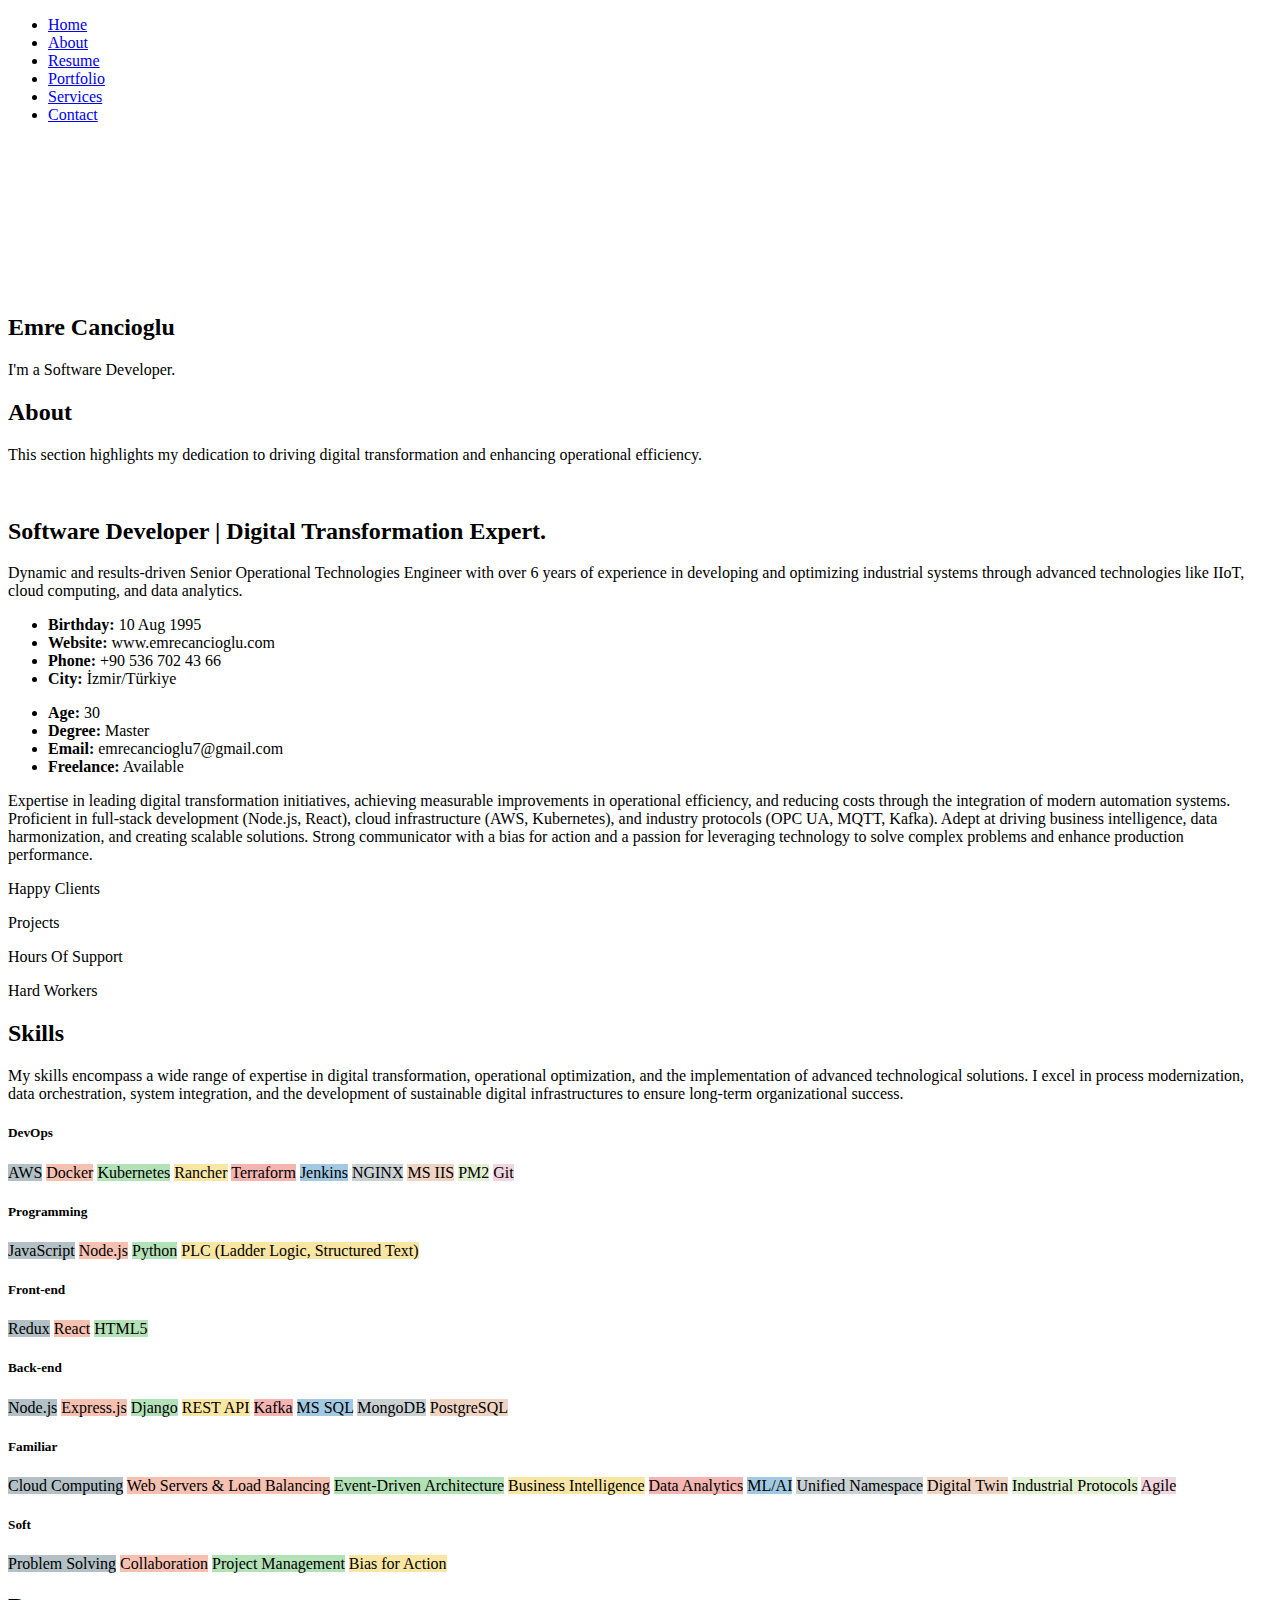
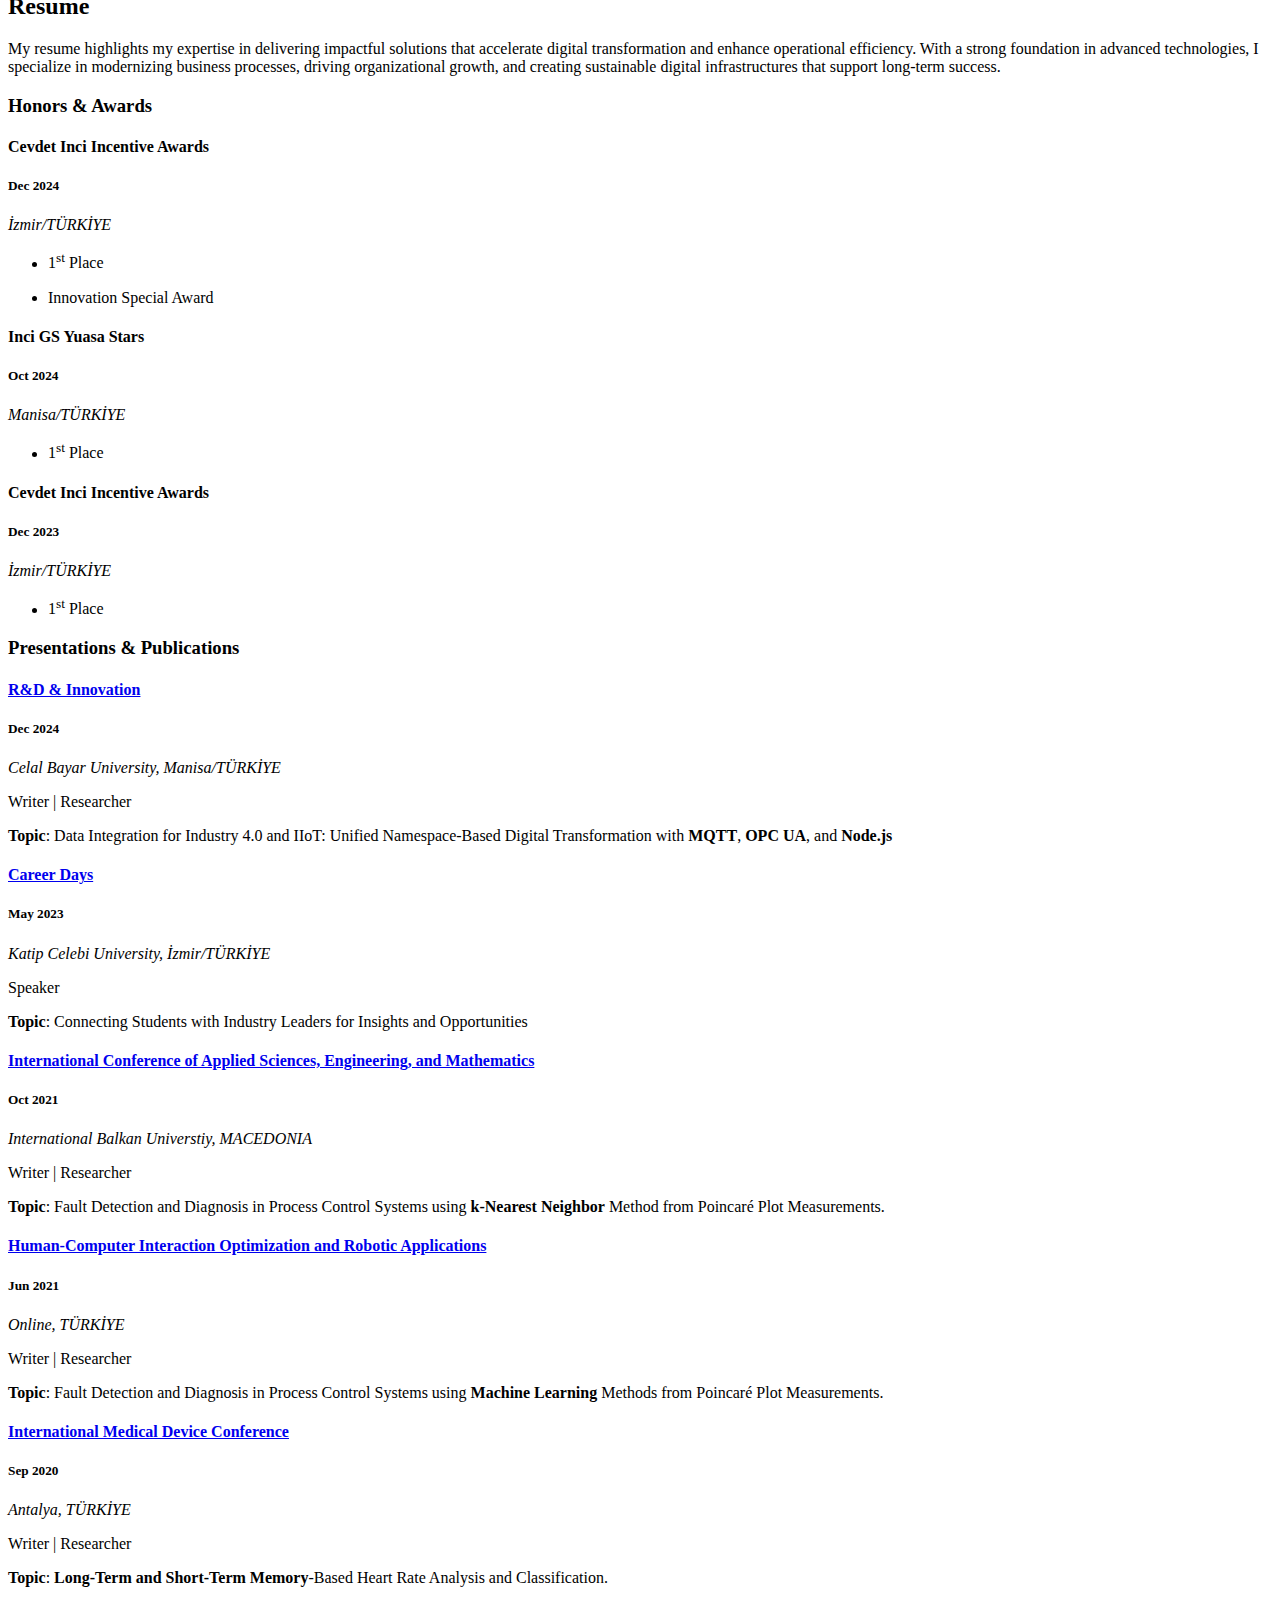
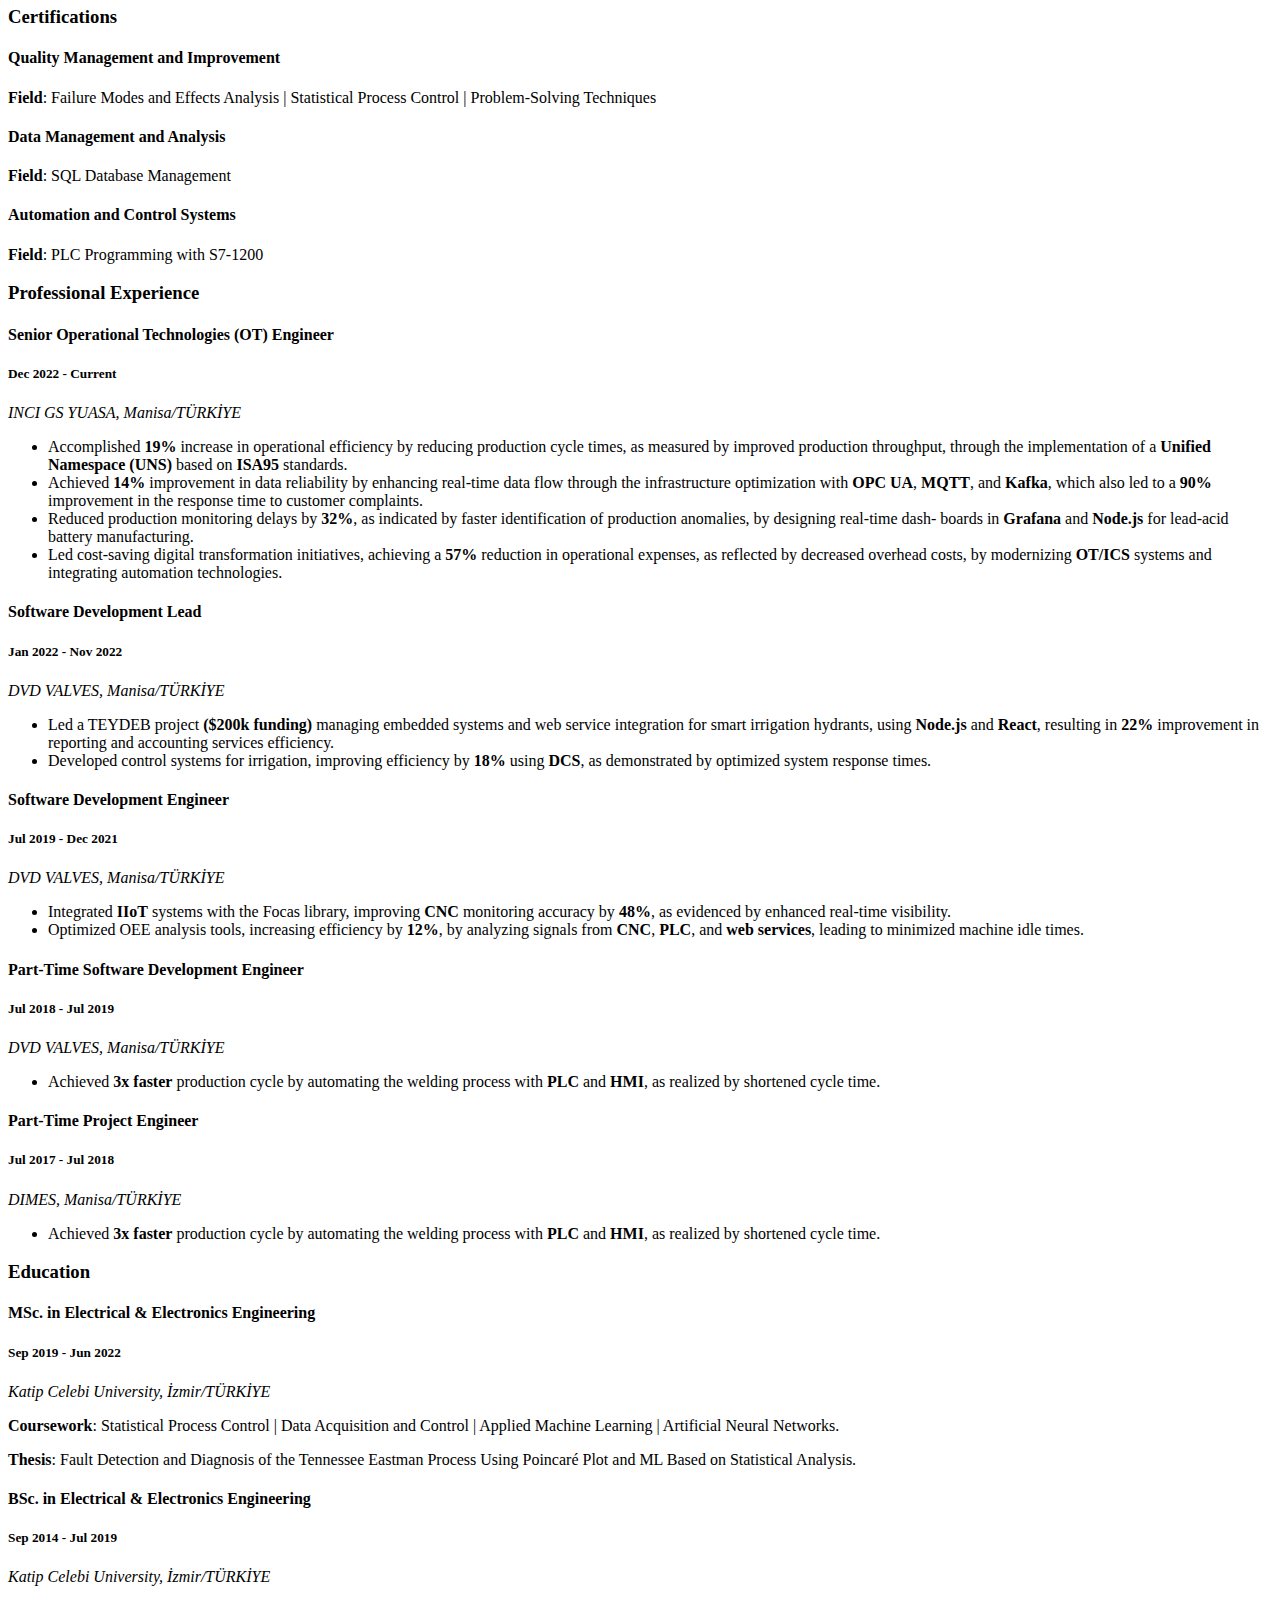
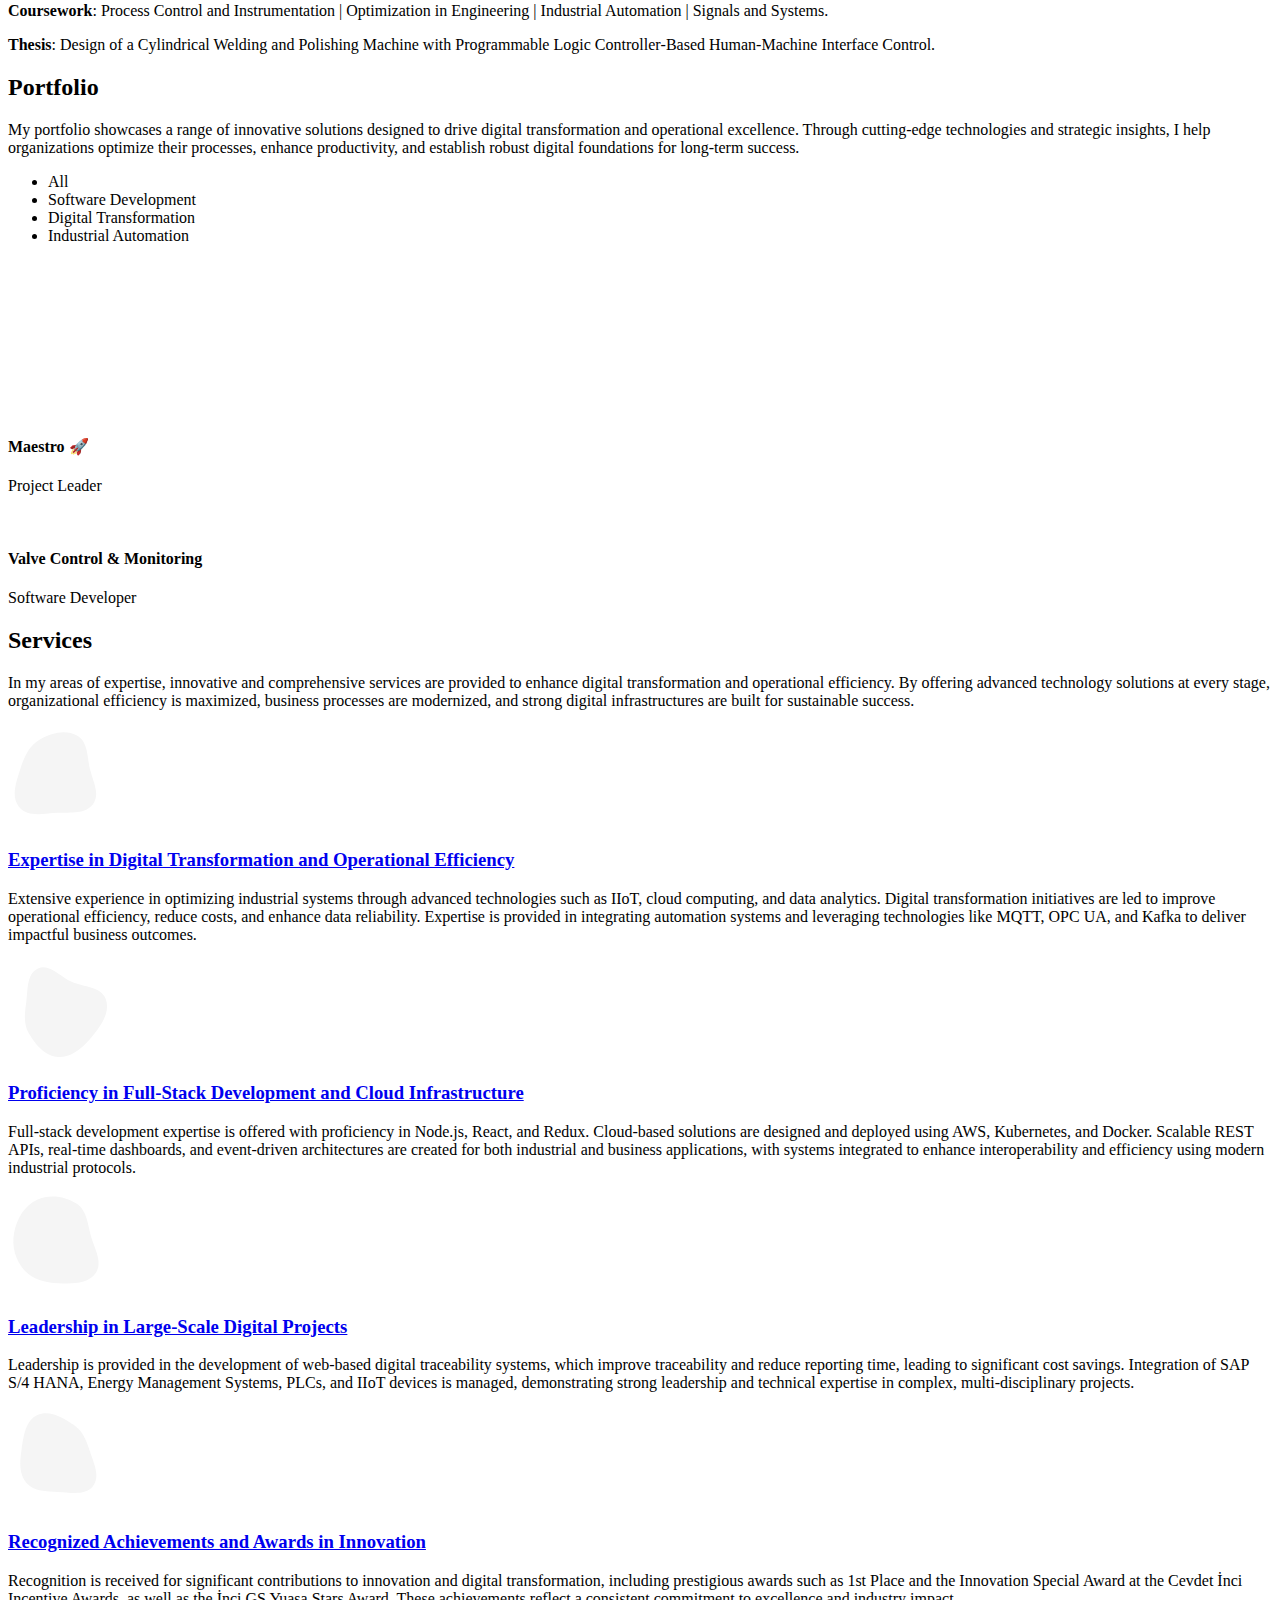
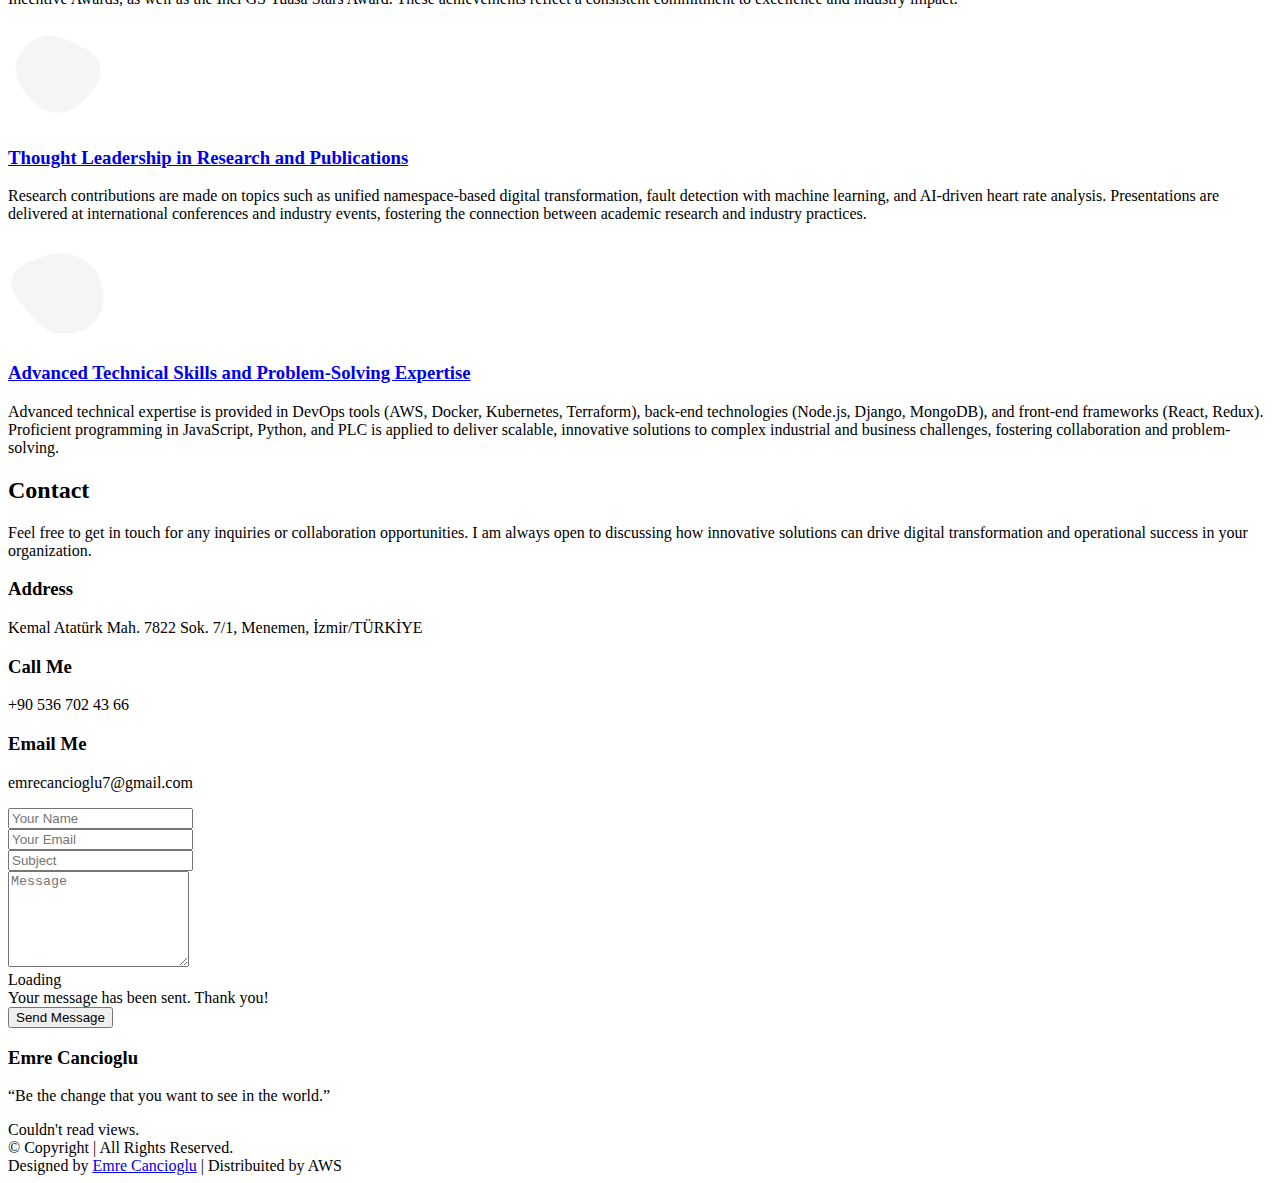
==== index.html @ 8ce2beb2 "Update index.html" ====
<!DOCTYPE html>
<html lang="en">

<head>
  <meta charset="utf-8">
  <meta content="width=device-width, initial-scale=1.0" name="viewport">
  <title>Emre Cancioglu - Personal Website</title>
  <meta content="" name="description">
  <meta content="" name="keywords">

  <!-- Favicons -->
  <link href="assets/img/favicon.ico" rel="icon">
  <link href="assets/img/apple-touch-icon.png" rel="apple-touch-icon">

  <!-- Fonts -->
  <link href="https://fonts.googleapis.com" rel="preconnect">
  <link href="https://fonts.gstatic.com" rel="preconnect" crossorigin>
  <link href="https://fonts.googleapis.com/css2?family=Roboto:ital,wght@0,100;0,300;0,400;0,500;0,700;0,900;1,100;1,300;1,400;1,500;1,700;1,900&family=Poppins:ital,wght@0,100;0,200;0,300;0,400;0,500;0,600;0,700;0,800;0,900;1,100;1,200;1,300;1,400;1,500;1,600;1,700;1,800;1,900&family=Raleway:ital,wght@0,100;0,200;0,300;0,400;0,500;0,600;0,700;0,800;0,900;1,100;1,200;1,300;1,400;1,500;1,600;1,700;1,800;1,900&display=swap" rel="stylesheet">

  <!-- Vendor CSS Files -->
  <link href="assets/vendor/bootstrap/css/bootstrap.min.css" rel="stylesheet">
  <link href="assets/vendor/bootstrap-icons/bootstrap-icons.css" rel="stylesheet">
  <link href="assets/vendor/aos/aos.css" rel="stylesheet">
  <link href="assets/vendor/glightbox/css/glightbox.min.css" rel="stylesheet">
  <link href="assets/vendor/swiper/swiper-bundle.min.css" rel="stylesheet">

  <!-- Main CSS File -->
  <link href="assets/css/main.css" rel="stylesheet">

</head>

<body class="index-page">

  <header id="header" class="header d-flex flex-column justify-content-center">

    <i class="header-toggle d-xl-none bi bi-list"></i>

    <nav id="navmenu" class="navmenu">
      <ul>
        <li><a href="#hero" class="active"><i class="bi bi-house navicon"></i><span>Home</span></a></li>
        <li><a href="#about"><i class="bi bi-person navicon"></i><span>About</span></a></li>
        <li><a href="#resume"><i class="bi bi-file-earmark-text navicon"></i><span>Resume</span></a></li>
        <li><a href="#portfolio"><i class="bi bi-images navicon"></i><span>Portfolio</span></a></li>
        <li><a href="#services"><i class="bi bi-hdd-stack navicon"></i><span>Services</span></a></li>
        <li><a href="#contact"><i class="bi bi-envelope navicon"></i><span>Contact</span></a></li>
      </ul>
    </nav>

  </header>

  <main class="main">

    <!-- Hero Section -->
    <section id="hero" class="hero section light-background">

      <video autoplay loop muted playsinline>
        <source src="assets/vid/video.mp4" type="video/mp4">
        Tarayıcınız video etiketini desteklemiyor.
      </video>

      <div class="container" data-aos="zoom-out">
        <div class="row justify-content-center">
          <div class="col-lg-9">
            <h2>Emre Cancioglu</h2>
            <p>I'm a <span class="typed" data-typed-items="Software Developer., Digital Transformation Expert., Freelancer.">Software Developer.</span><span class="typed-cursor typed-cursor--blink" aria-hidden="true"></span></p>
            <div class="social-links">
              <a href="https://www.linkedin.com/in/emrecancioglu/" target="_blank" rel="noopener noreferrer">
                <i class="bi bi-linkedin"></i>
              </a>
              <a href="https://github.com/emrecancioglu7" target="_blank" rel="noopener noreferrer">
                <i class="bi bi-github"></i>
              </a>              
            </div>
          </div>
        </div>
      </div>

    </section><!-- /Hero Section -->

    <!-- About Section -->
    <section id="about" class="about section">

      <!-- Section Title -->
      <div class="container section-title" data-aos="fade-up">
        <h2>About</h2>
        <p>This section highlights my dedication to driving digital transformation and enhancing operational efficiency.</p>
      </div><!-- End Section Title -->

      <div class="container" data-aos="fade-up" data-aos-delay="100">

        <div class="row gy-4 justify-content-center">
          <div class="col-lg-4">
            <img src="assets/img/profile-img.png" class="img-fluid rounded-circle" alt="">
          </div>
          <div class="col-lg-8 content">
            <h2>Software Developer | Digital Transformation Expert.</h2>
            <p class="fst-italic py-3">
              Dynamic and results‑driven Senior Operational Technologies Engineer with over 6 years of experience in developing and optimizing industrial systems through advanced technologies like IIoT, cloud computing, and data analytics.
            </p>
            <div class="row">
              <div class="col-lg-6">
                <ul>
                  <li><i class="bi bi-chevron-right"></i> <strong>Birthday:</strong> <span>10 Aug 1995</span></li>
                  <li><i class="bi bi-chevron-right"></i> <strong>Website:</strong> <span>www.emrecancioglu.com</span></li>
                  <li><i class="bi bi-chevron-right"></i> <strong>Phone:</strong> <span>+90 536 702 43 66</span></li>
                  <li><i class="bi bi-chevron-right"></i> <strong>City:</strong> <span>İzmir/Türkiye</span></li>
                </ul>
              </div>
              <div class="col-lg-6">
                <ul>
                  <li><i class="bi bi-chevron-right"></i> <strong>Age:</strong> <span id="age"></span></li>
                  <li><i class="bi bi-chevron-right"></i> <strong>Degree:</strong> <span>Master</span></li>
                  <li><i class="bi bi-chevron-right"></i> <strong>Email:</strong> <span>emrecancioglu7@gmail.com</span></li>
                  <li><i class="bi bi-chevron-right"></i> <strong>Freelance:</strong> <span>Available</span></li>
                </ul>
              </div>
            </div>
            <p class="py-3">
              Expertise in leading digital transformation initiatives, achieving measurable improvements in operational efficiency, and reducing costs through the integration of modern automation systems. Proficient in full‑stack development (Node.js, React), cloud infrastructure (AWS, Kubernetes), and industry protocols (OPC UA, MQTT, Kafka). Adept at driving business intelligence, data harmonization, and creating scalable solutions. Strong communicator with a bias for action and a passion for leveraging technology to solve complex problems and enhance production performance.
            </p>
          </div>
        </div>

      </div>

    </section><!-- /About Section -->

    <!-- Stats Section -->
    <section id="stats" class="stats section">

      <div class="container" data-aos="fade-up" data-aos-delay="100">

        <div class="row gy-4">

          <div class="col-lg-3 col-md-6 d-flex flex-column align-items-center">
            <i class="bi bi-emoji-smile"></i>
            <div class="stats-item">
              <span data-purecounter-start="0" data-purecounter-end="28" data-purecounter-duration="3" class="purecounter"></span>
              <p>Happy Clients</p>
            </div>
          </div><!-- End Stats Item -->

          <div class="col-lg-3 col-md-6 d-flex flex-column align-items-center">
            <i class="bi bi-journal-richtext"></i>
            <div class="stats-item">
              <span data-purecounter-start="0" data-purecounter-end="102" data-purecounter-duration="3" class="purecounter"></span>
              <p>Projects</p>
            </div>
          </div><!-- End Stats Item -->

          <div class="col-lg-3 col-md-6 d-flex flex-column align-items-center">
            <i class="bi bi-headset"></i>
            <div class="stats-item">
              <span data-purecounter-start="0" data-purecounter-end="240" data-purecounter-duration="3" class="purecounter"></span>
              <p>Hours Of Support</p>
            </div>
          </div><!-- End Stats Item -->

          <div class="col-lg-3 col-md-6 d-flex flex-column align-items-center">
            <i class="bi bi-people"></i>
            <div class="stats-item">
              <span data-purecounter-start="0" data-purecounter-end="15" data-purecounter-duration="3" class="purecounter"></span>
              <p>Hard Workers</p>
            </div>
          </div><!-- End Stats Item -->

        </div>

      </div>

    </section><!-- /Stats Section -->

    <!-- Skills Section -->
    <section id="skills" class="skills section">

      <!-- Section Title -->
      <div class="container section-title" data-aos="fade-up">
        <h2>Skills</h2>
        <p>My skills encompass a wide range of expertise in digital transformation, operational optimization, and the implementation of advanced technological solutions. I excel in process modernization, data orchestration, system integration, and the development of sustainable digital infrastructures to ensure long-term organizational success.</p>
      </div><!-- End Section Title -->

      <div class="container" data-aos="fade-up" data-aos-delay="100">
        <div class="row skills-content skills-animation">
          <div class="col-lg-6">
            <h5><strong>DevOps</strong></h5>
            <div class="d-flex flex-wrap gap-2">
              <span class="badge" style="background-color: #b3c1c7;">AWS</span>
              <span class="badge" style="background-color: #f7c1b2;">Docker</span>
              <span class="badge" style="background-color: #b4e2b7;">Kubernetes</span>
              <span class="badge" style="background-color: #f9e6a3;">Rancher</span>
              <span class="badge" style="background-color: #f4b5b1;">Terraform</span>
              <span class="badge" style="background-color: #a3c9e2;">Jenkins</span>
              <span class="badge" style="background-color: #c9d1d3;">NGINX</span>
              <span class="badge" style="background-color: #f0d4c3;">MS IIS</span>
              <span class="badge" style="background-color: #e1f1d1;">PM2</span>
              <span class="badge" style="background-color: #f1d6e0;">Git</span>
            </div>
          </div>
      
          <div class="col-lg-6">
            <h5><strong>Programming</strong></h5>
            <div class="d-flex flex-wrap gap-2">
              <span class="badge" style="background-color: #b3c1c7;">JavaScript</span>
              <span class="badge" style="background-color: #f7c1b2;">Node.js</span>
              <span class="badge" style="background-color: #b4e2b7;">Python</span>
              <span class="badge" style="background-color: #f9e6a3;">PLC (Ladder Logic, Structured Text)</span>      
            </div>
          </div>
        </div>
      </div>
      

      <div class="container mt-5" data-aos="fade-up" data-aos-delay="100">
        <div class="row skills-content skills-animation">
          <div class="col-lg-6">
            <h5><strong>Front-end</strong></h5>
              <span class="badge" style="background-color: #b3c1c7;">Redux</span>
              <span class="badge" style="background-color: #f7c1b2;">React</span>
              <span class="badge" style="background-color: #b4e2b7;">HTML5</span>
          </div>

          <div class="col-lg-6">
            <h5><strong>Back-end</strong></h5>
            <span class="badge" style="background-color: #b3c1c7;">Node.js</span>
            <span class="badge" style="background-color: #f7c1b2;">Express.js</span>
            <span class="badge" style="background-color: #b4e2b7;">Django</span>
            <span class="badge" style="background-color: #f9e6a3;">REST API</span>
            <span class="badge" style="background-color: #f4b5b1;">Kafka</span>
            <span class="badge" style="background-color: #a3c9e2;">MS SQL</span>
            <span class="badge" style="background-color: #c9d1d3;">MongoDB</span>
            <span class="badge" style="background-color: #f0d4c3;">PostgreSQL</span>
          </div>
        </div>
      </div>

      <div class="container mt-5" data-aos="fade-up" data-aos-delay="100">
        <div class="row skills-content skills-animation">
          <div class="col-lg-6">
            <h5><strong>Familiar</strong></h5>
            <span class="badge" style="background-color: #b3c1c7;">Cloud Computing</span>
            <span class="badge" style="background-color: #f7c1b2;">Web Servers & Load Balancing</span>
            <span class="badge" style="background-color: #b4e2b7;">Event‑Driven Architecture</span>
            <span class="badge" style="background-color: #f9e6a3;">Business Intelligence</span>
            <span class="badge" style="background-color: #f4b5b1;">Data Analytics</span>
            <span class="badge" style="background-color: #a3c9e2;">ML/AI</span>
            <span class="badge" style="background-color: #c9d1d3;">Unified Namespace</span>
            <span class="badge" style="background-color: #f0d4c3;">Digital Twin</span>
            <span class="badge" style="background-color: #e1f1d1;">Industrial Protocols</span>
            <span class="badge" style="background-color: #f1d6e0;">Agile</span>
          </div>

          <div class="col-lg-6">
            <h5><strong>Soft</strong></h5>
            <span class="badge" style="background-color: #b3c1c7;">Problem Solving</span>
            <span class="badge" style="background-color: #f7c1b2;">Collaboration</span>
            <span class="badge" style="background-color: #b4e2b7;">Project Management</span>
            <span class="badge" style="background-color: #f9e6a3;">Bias for Action</span>
          </div>
        </div>
      </div>
    </section><!-- /Skills Section -->

    <!-- Resume Section -->
    <section id="resume" class="resume section">

      <!-- Section Title -->
      <div class="container section-title" data-aos="fade-up">
        <h2>Resume</h2>
        <p>My resume highlights my expertise in delivering impactful solutions that accelerate digital transformation and enhance operational efficiency. With a strong foundation in advanced technologies, I specialize in modernizing business processes, driving organizational growth, and creating sustainable digital infrastructures that support long-term success.</p>
      </div><!-- End Section Title -->

      <div class="container">

        <div class="row">

          <div class="col-lg-6" data-aos="fade-up" data-aos-delay="100">
            <h3 class="resume-title">Honors & Awards</h3>

            <div class="resume-item pb-0">
              <h4> Cevdet Inci Incentive Awards</h4>
              <h5>Dec 2024</h5>
              <p><em>İzmir/TÜRKİYE</em></p>
              <ul>
                <li><i class="bi bi-award"></i> 1<sup>st</sup> Place</li>
              </ul>
              <ul>
                <li><i class="bi bi-lightbulb"></i> Innovation Special Award</li>
              </ul>
            </div><!-- End Resume Item -->
            
            <div class="resume-item pb-0">
              <h4></i> Inci GS Yuasa Stars</h4>
              <h5>Oct 2024</h5>
              <p><em>Manisa/TÜRKİYE</em></p>
              <ul>
                <li><i class="bi bi-award"></i> 1<sup>st</sup> Place</li>
              </ul>
            </div><!-- End Resume Item -->
            
            <div class="resume-item pb-0">
              <h4></i> Cevdet Inci Incentive Awards</h4>
              <h5>Dec 2023</h5>
              <p><em>İzmir/TÜRKİYE</em></p>
              <ul>
                <li><i class="bi bi-award"></i> 1<sup>st</sup> Place</li>
              </ul>
            </div><!-- End Resume Item -->

            <h3 class="resume-title">Presentations & Publications</h3>
            <div class="resume-item pb-0">
              <h4><a href="https://drive.google.com/file/d/1ivfaVjw6XqgFRJAQo3pBvQmMTUhmbsgr/view?usp=sharing" target="_blank" style="text-decoration: underline; position: relative;">R&D & Innovation</a></h4>
              <h5>Dec 2024</h5>
              <p><em>Celal Bayar University, Manisa/TÜRKİYE</em></p>
              <p>Writer | Researcher</p>
              <p><strong>Topic</strong>: Data Integration for Industry 4.0 and IIoT: Unified Namespace‑Based Digital Transformation with <strong>MQTT</strong>, <strong>OPC UA</strong>, and <strong>Node.js</strong></p>
            </div><!-- Edn Resume Item -->

            <div class="resume-item pb-0">
              <h4><a href="https://drive.google.com/file/d/1ZALfm7lulleyhJFwW07I3UpTTDJ8onWq/view?usp=sharing" target="_blank" style="text-decoration: underline; position: relative;">Career Days</a></h4>
              <h5>May 2023</h5>
              <p><em>Katip Celebi University, İzmir/TÜRKİYE</em></p>
              <p>Speaker</p>
              <p><strong>Topic</strong>: Connecting Students with Industry Leaders for Insights and Opportunities</p>
            </div><!-- Edn Resume Item -->

            <div class="resume-item pb-0">
              <h4><a href="https://drive.google.com/file/d/1ZPOH-EiYq5hWN7-3n2Lljo759LFpQRs1/view?usp=sharing" target="_blank" style="text-decoration: underline; position: relative;">International Conference of Applied Sciences, Engineering, and Mathematics</a></h4>
              <h5>Oct 2021</h5>
              <p><em>International Balkan Universtiy, MACEDONIA</em></p>
              <p>Writer | Researcher</p>
              <p><strong>Topic</strong>: Fault Detection and Diagnosis in Process Control Systems using <strong>k‑Nearest Neighbor</strong> Method from Poincaré Plot Measurements.</p>
            </div><!-- Edn Resume Item -->


            <div class="resume-item pb-0">
              <h4><a href="https://drive.google.com/file/d/1Z7KmRMDIiHNtQE6XNgA1lG3MkYo-7Zpp/view?usp=sharing" target="_blank" style="text-decoration: underline; position: relative;">Human-Computer Interaction Optimization and Robotic Applications</a></h4>
              <h5>Jun 2021</h5>
              <p><em>Online, TÜRKİYE</em></p>
              <p>Writer | Researcher</p>
              <p><strong>Topic</strong>: Fault Detection and Diagnosis in Process Control Systems using <strong>Machine Learning</strong> Methods from Poincaré Plot Measurements.</p>
            </div><!-- Edn Resume Item -->

            <div class="resume-item pb-0">
              <h4><a href="https://drive.google.com/file/d/1ZHOTCGskb33IGZGYQ3Ekqhd1twpte5GM/view?usp=sharing" target="_blank" style="text-decoration: underline; position: relative;">International Medical Device Conference</a></h4>
              <h5>Sep 2020</h5>
              <p><em>Antalya, TÜRKİYE</em></p>
              <p>Writer | Researcher</p>
              <p><strong>Topic</strong>: <strong>Long‑Term and Short‑Term Memory</strong>‑Based Heart Rate Analysis and Classification.</p>
            </div><!-- Edn Resume Item -->

            <h3 class="resume-title">Certifications</h3>
            <div class="resume-item pb-0">
              <h4>Quality Management and Improvement</h4>
              <p><strong>Field</strong>: Failure Modes and Effects Analysis | Statistical Process Control | Problem‑Solving Techniques</p>
            </div><!-- Edn Resume Item -->

            <div class="resume-item pb-0">
              <h4>Data Management and Analysis</h4>
              <p><strong>Field</strong>: SQL Database Management</p>
            </div><!-- Edn Resume Item -->

            <div class="resume-item pb-0">
              <h4>Automation and Control Systems</h4>
              <p><strong>Field</strong>: PLC Programming with S7‑1200</p>
            </div><!-- Edn Resume Item -->
          </div>

          <div class="col-lg-6" data-aos="fade-up" data-aos-delay="200">
            <h3 class="resume-title">Professional Experience</h3>
            <div class="resume-item">
              <h4>Senior Operational Technologies (OT) Engineer</h4>
              <h5>Dec 2022 - Current</h5>
              <p><em>INCI GS YUASA, Manisa/TÜRKİYE </em></p>
              <ul>
                <li>Accomplished <strong>19%</strong> increase in operational efficiency by reducing production cycle times, as measured by improved production throughput,
                  through the implementation of a <strong>Unified Namespace (UNS)</strong> based on <strong>ISA95</strong> standards.</li>
                <li>Achieved <strong>14%</strong> improvement in data reliability by enhancing real‑time data flow through the infrastructure optimization with <strong>OPC UA</strong>, <strong>MQTT</strong>,
                  and <strong>Kafka</strong>, which also led to a <strong>90%</strong> improvement in the response time to customer complaints.</li>
                <li>Reduced production monitoring delays by <strong>32%</strong>, as indicated by faster identification of production anomalies, by designing real‑time dash‑
                  boards in <strong>Grafana</strong> and <strong>Node.js</strong> for lead‑acid battery manufacturing.</li>
                <li>Led cost‑saving digital transformation initiatives, achieving a <strong>57%</strong> reduction in operational expenses, as reflected by decreased overhead costs,
                  by modernizing <strong>OT/ICS</strong> systems and integrating automation technologies.</li>
              </ul>
            </div><!-- Edn Resume Item -->

            <div class="resume-item">
              <h4>Software Development Lead</h4>
              <h5>Jan 2022 - Nov 2022</h5>
              <p><em>DVD VALVES, Manisa/TÜRKİYE</em></p>
              <ul>
                <li>Led a TEYDEB project <strong>($200k funding)</strong> managing embedded systems and web service integration for smart irrigation hydrants, using <strong>Node.js</strong>
                  and <strong>React</strong>, resulting in <strong>22%</strong> improvement in reporting and accounting services efficiency.</li>
                <li>Developed control systems for irrigation, improving efficiency by <strong>18%</strong> using <strong>DCS</strong>, as demonstrated by optimized system response times.</li>
              </ul>
            </div><!-- Edn Resume Item -->

            <div class="resume-item">
              <h4>Software Development Engineer</h4>
              <h5>Jul 2019 - Dec 2021</h5>
              <p><em>DVD VALVES, Manisa/TÜRKİYE</em></p>
              <ul>
                <li>Integrated <strong>IIoT</strong> systems with the Focas library, improving <strong>CNC</strong> monitoring accuracy by <strong>48%</strong>, as evidenced by enhanced real‑time visibility.</li>
                <li>Optimized OEE analysis tools, increasing efficiency by <strong>12%</strong>, by analyzing signals from <strong>CNC</strong>, <strong>PLC</strong>, and <strong>web services</strong>, leading to minimized
                  machine idle times.</li>
              </ul>
            </div><!-- Edn Resume Item -->

            <div class="resume-item">
              <h4>Part-Time Software Development Engineer</h4>
              <h5>Jul 2018 - Jul 2019</h5>
              <p><em>DVD VALVES, Manisa/TÜRKİYE</em></p>
              <ul>
                <li>Achieved <strong>3x faster</strong> production cycle by automating the welding process with <strong>PLC</strong> and <strong>HMI</strong>, as realized by shortened cycle time.</li>
              </ul>
            </div><!-- Edn Resume Item -->

            <div class="resume-item">
              <h4>Part-Time Project Engineer</h4>
              <h5>Jul 2017 - Jul 2018</h5>
              <p><em>DIMES, Manisa/TÜRKİYE</em></p>
              <ul>
                <li>Achieved <strong>3x faster</strong> production cycle by automating the welding process with <strong>PLC</strong> and <strong>HMI</strong>, as realized by shortened cycle time.</li>
              </ul>
            </div><!-- Edn Resume Item -->

            
            <h3 class="resume-title">Education</h3>
            <div class="resume-item">
              <h4>MSc. in Electrical & Electronics Engineering</h4>
              <h5>Sep 2019 - Jun 2022</h5>
              <p><em>Katip Celebi University, İzmir/TÜRKİYE</em></p>
              <p><strong>Coursework</strong>: Statistical Process Control | Data Acquisition and Control | Applied Machine Learning | Artificial Neural Networks.</p>
              <p><strong>Thesis</strong>: Fault Detection and Diagnosis of the Tennessee Eastman Process Using Poincaré Plot and ML Based on Statistical Analysis.</p>
            </div><!-- Edn Resume Item -->

            <div class="resume-item">
              <h4>BSc. in Electrical & Electronics Engineering</h4>
              <h5>Sep 2014 - Jul 2019</h5>
              <p><em>Katip Celebi University, İzmir/TÜRKİYE</em></p>
              <p><strong>Coursework</strong>: Process Control and Instrumentation | Optimization in Engineering | Industrial Automation | Signals and Systems.</p>
              <p><strong>Thesis</strong>: Design of a Cylindrical Welding and Polishing Machine with Programmable Logic Controller‑Based Human‑Machine Interface Control.</p>
            </div><!-- Edn Resume Item -->

          </div>

        </div>

      </div>

    </section><!-- /Resume Section -->

    <!-- Portfolio Section -->
    <section id="portfolio" class="portfolio section">

      <!-- Section Title -->
      <div class="container section-title" data-aos="fade-up">
        <h2>Portfolio</h2>
        <p>My portfolio showcases a range of innovative solutions designed to drive digital transformation and operational excellence. Through cutting-edge technologies and strategic insights, I help organizations optimize their processes, enhance productivity, and establish robust digital foundations for long-term success.</p>
      </div><!-- End Section Title -->

      <div class="container">

        <div class="isotope-layout" data-default-filter="*" data-layout="masonry" data-sort="original-order">

          <ul class="portfolio-filters isotope-filters" data-aos="fade-up" data-aos-delay="100">
            <li data-filter="*" class="filter-active">All</li>
            <li data-filter=".filter-app">Software Development</li>
            <li data-filter=".filter-product">Digital Transformation</li>
            <li data-filter=".filter-branding">Industrial Automation</li>
          </ul><!-- End Portfolio Filters -->

          <div class="row gy-4 isotope-container" data-aos="fade-up" data-aos-delay="200">

            <div class="col-lg-4 col-md-6 portfolio-item isotope-item filter-product">
              <video class="img-fluid" autoplay loop muted>
                <source src="assets/vid/maestro.mp4" type="video/mp4">
                Your browser does not support the video tag.
              </video>              
              <div class="portfolio-info">
                <h4>Maestro 🚀</h4>
                <p>Project Leader</p>
                <a href="assets/vid/maestro.mp4" title="Maestro 🚀" data-gallery="portfolio-gallery-app" class="glightbox preview-link"><i class="bi bi-zoom-in"></i></a>
                <a href="maestro.html" title="More Details" class="details-link"><i class="bi bi-link-45deg"></i></a>
              </div>
            </div><!-- End Portfolio Item -->

            <div class="col-lg-4 col-md-6 portfolio-item isotope-item filter-branding">
              <img src="assets/img/valve.JPG" class="img-fluid" alt="">
              <div class="portfolio-info">
                <h4>Valve Control & Monitoring</h4>
                <p>Software Developer</p>
                <a href="assets/img/valve.JPG" title="Valve Control & Monitoring" data-gallery="portfolio-gallery-product" class="glightbox preview-link"><i class="bi bi-zoom-in"></i></a>
                <a href="valve.html" title="More Details" class="details-link"><i class="bi bi-link-45deg"></i></a>
              </div>
            </div><!-- End Portfolio Item -->

          </div><!-- End Portfolio Container -->

        </div>

      </div>

    </section><!-- /Portfolio Section -->

    <!-- Services Section -->
    <section id="services" class="services section">

      <!-- Section Title -->
      <div class="container section-title" data-aos="fade-up">
        <h2>Services</h2>
        <p>In my areas of expertise, innovative and comprehensive services are provided to enhance digital transformation and operational efficiency. By offering advanced technology solutions at every stage, organizational efficiency is maximized, business processes are modernized, and strong digital infrastructures are built for sustainable success.</p>
      </div><!-- End Section Title -->

      <div class="container">

        <div class="row gy-4">

          <div class="col-lg-4 col-md-6" data-aos="fade-up" data-aos-delay="100">
            <div class="service-item item-cyan position-relative">
              <div class="icon">
                <svg width="100" height="100" viewBox="0 0 600 600" xmlns="http://www.w3.org/2000/svg">
                  <path stroke="none" stroke-width="0" fill="#f5f5f5" d="M300,521.0016835830174C376.1290562159157,517.8887921683347,466.0731472004068,529.7835943286574,510.70327084640275,468.03025145048787C554.3714126377745,407.6079735673963,508.03601936045806,328.9844924480964,491.2728898941984,256.3432110539036C474.5976632858925,184.082847569629,479.9380746630129,96.60480741107993,416.23090153303,58.64404602377083C348.86323505073057,18.502131276798302,261.93793281208167,40.57373210992963,193.5410806939664,78.93577620505333C130.42746243093433,114.334589627462,98.30271207620316,179.96522072025542,76.75703585869454,249.04625023123273C51.97151888228291,328.5150500222984,13.704378332031375,421.85034740162234,66.52175969318436,486.19268352777647C119.04800174914682,550.1803526380478,217.28368757567262,524.383925680826,300,521.0016835830174"></path>
                </svg>
                <i class="bi bi-cloud-check"></i>
              </div>
              <a href="#" class="stretched-link">
                <h3>Expertise in Digital Transformation and Operational Efficiency</h3>
              </a>
              <p>Extensive experience in optimizing industrial systems through advanced technologies such as IIoT, cloud computing, and data analytics. Digital transformation initiatives are led to improve operational efficiency, reduce costs, and enhance data reliability. Expertise is provided in integrating automation systems and leveraging technologies like MQTT, OPC UA, and Kafka to deliver impactful business outcomes.</p>
            </div>
          </div><!-- End Service Item -->

          <div class="col-lg-4 col-md-6" data-aos="fade-up" data-aos-delay="200">
            <div class="service-item item-orange position-relative">
              <div class="icon">
                <svg width="100" height="100" viewBox="0 0 600 600" xmlns="http://www.w3.org/2000/svg">
                  <path stroke="none" stroke-width="0" fill="#f5f5f5" d="M300,582.0697525312426C382.5290701553225,586.8405444964366,449.9789794690241,525.3245884688669,502.5850820975895,461.55621195738473C556.606425686781,396.0723002908107,615.8543463187945,314.28637112970534,586.6730223649479,234.56875336149918C558.9533121215079,158.8439757836574,454.9685369536778,164.00468322053177,381.49747125262974,130.76875717737553C312.15926192815925,99.40240125094834,248.97055460311594,18.661163978235184,179.8680185752513,50.54337015887873C110.5421016452524,82.52863877960104,119.82277516462835,180.83849132639028,109.12597500060166,256.43424936330496C100.08760227029461,320.3096726198365,92.17705696193138,384.0621239912766,124.79988738764834,439.7174275375508C164.83382741302287,508.01625554203684,220.96474134820875,577.5009287672846,300,582.0697525312426"></path>
                </svg>
                <i class="bi bi-code-slash"></i>
              </div>
              <a href="#" class="stretched-link">
                <h3>Proficiency in Full-Stack Development and Cloud Infrastructure</h3>
              </a>
              <p>Full-stack development expertise is offered with proficiency in Node.js, React, and Redux. Cloud-based solutions are designed and deployed using AWS, Kubernetes, and Docker. Scalable REST APIs, real-time dashboards, and event-driven architectures are created for both industrial and business applications, with systems integrated to enhance interoperability and efficiency using modern industrial protocols.</p>
            </div>
          </div><!-- End Service Item -->

          <div class="col-lg-4 col-md-6" data-aos="fade-up" data-aos-delay="300">
            <div class="service-item item-teal position-relative">
              <div class="icon">
                <svg width="100" height="100" viewBox="0 0 600 600" xmlns="http://www.w3.org/2000/svg">
                  <path stroke="none" stroke-width="0" fill="#f5f5f5" d="M300,541.5067337569781C382.14930387511276,545.0595476570109,479.8736841581634,548.3450877840088,526.4010558755058,480.5488172755941C571.5218469581645,414.80211281144784,517.5187510058486,332.0715597781072,496.52539010469104,255.14436215662573C477.37192572678356,184.95920475031193,473.57363656557914,105.61284051026155,413.0603344069578,65.22779650032875C343.27470386102294,18.654635553484475,251.2091493199835,5.337323636656869,175.0934190732945,40.62881213300186C97.87086631185822,76.43348514350839,51.98124368387456,156.15599469081315,36.44837278890362,239.84606092416172C21.716077023791087,319.22268207091537,43.775223500013084,401.1760424656574,96.891909868211,461.97329694683043C147.22146801428983,519.5804099606455,223.5754009179313,538.201503339737,300,541.5067337569781"></path>
                </svg>
                <i class="bi bi-cpu"></i>
              </div>
              <a href="#" class="stretched-link">
                <h3>Leadership in Large-Scale Digital Projects</h3>
              </a>
              <p>Leadership is provided in the development of web-based digital traceability systems, which improve traceability and reduce reporting time, leading to significant cost savings. Integration of SAP S/4 HANA, Energy Management Systems, PLCs, and IIoT devices is managed, demonstrating strong leadership and technical expertise in complex, multi-disciplinary projects.</p>
            </div>
          </div><!-- End Service Item -->

          <div class="col-lg-4 col-md-6" data-aos="fade-up" data-aos-delay="400">
            <div class="service-item item-red position-relative">
              <div class="icon">
                <svg width="100" height="100" viewBox="0 0 600 600" xmlns="http://www.w3.org/2000/svg">
                  <path stroke="none" stroke-width="0" fill="#f5f5f5" d="M300,503.46388370962813C374.79870501325706,506.71871716319447,464.8034551963731,527.1746412648533,510.4981551193396,467.86667711651364C555.9287308511215,408.9015244558933,512.6030010748507,327.5744911775523,490.211057578863,256.5855673507754C471.097692560561,195.9906835881958,447.69079081568157,138.11976852964426,395.19560036434837,102.3242989838813C329.3053358748298,57.3949838291264,248.02791733380457,8.279543830951368,175.87071277845988,42.242879143198664C103.41431057327972,76.34704239035025,93.79494320519305,170.9812938413882,81.28167332365135,250.07896920659033C70.17666984294237,320.27484674793965,64.84698225790005,396.69656628748305,111.28512138212992,450.4950937839243C156.20124167950087,502.5303643271138,231.32542653798444,500.4755392045468,300,503.46388370962813"></path>
                </svg>
                <i class="bi bi-award"></i>
              </div>
              <a href="#" class="stretched-link">
                <h3>Recognized Achievements and Awards in Innovation</h3>
              </a>
              <p>Recognition is received for significant contributions to innovation and digital transformation, including prestigious awards such as 1st Place and the Innovation Special Award at the Cevdet İnci Incentive Awards, as well as the İnci GS Yuasa Stars Award. These achievements reflect a consistent commitment to excellence and industry impact.</p>
              <a href="#" class="stretched-link"></a>
            </div>
          </div><!-- End Service Item -->

          <div class="col-lg-4 col-md-6" data-aos="fade-up" data-aos-delay="500">
            <div class="service-item item-indigo position-relative">
              <div class="icon">
                <svg width="100" height="100" viewBox="0 0 600 600" xmlns="http://www.w3.org/2000/svg">
                  <path stroke="none" stroke-width="0" fill="#f5f5f5" d="M300,532.3542879108572C369.38199826031484,532.3153073249985,429.10787420159085,491.63046689027357,474.5244479745417,439.17860296908856C522.8885846962883,383.3225815378663,569.1668002868075,314.3205725914397,550.7432151929288,242.7694973846089C532.6665558377875,172.5657663291529,456.2379748765914,142.6223662098291,390.3689995646985,112.34683881706744C326.66090330228417,83.06452184765237,258.84405631176094,53.51806209861945,193.32584062364296,78.48882559362697C121.61183558270385,105.82097193414197,62.805066853699245,167.19869350419734,48.57481801355237,242.6138429142374C34.843463184063346,315.3850353017275,76.69343916112496,383.4422959591041,125.22947124332185,439.3748458443577C170.7312796277747,491.8107796887764,230.57421082200815,532.3932930995766,300,532.3542879108572"></path>
                </svg>
                <i class="bi bi-journal-text icon"></i>
              </div>
              <a href="#" class="stretched-link">
                <h3>Thought Leadership in Research and Publications</h3>
              </a>
              <p>Research contributions are made on topics such as unified namespace-based digital transformation, fault detection with machine learning, and AI-driven heart rate analysis. Presentations are delivered at international conferences and industry events, fostering the connection between academic research and industry practices.</p>
              <a href="#" class="stretched-link"></a>
            </div>
          </div><!-- End Service Item -->

          <div class="col-lg-4 col-md-6" data-aos="fade-up" data-aos-delay="600">
            <div class="service-item item-pink position-relative">
              <div class="icon">
                <svg width="100" height="100" viewBox="0 0 600 600" xmlns="http://www.w3.org/2000/svg">
                  <path stroke="none" stroke-width="0" fill="#f5f5f5" d="M300,566.797414625762C385.7384707136149,576.1784315230908,478.7894351017131,552.8928747891023,531.9192734346935,484.94944893311C584.6109503024035,417.5663521118492,582.489472248146,322.67544863468447,553.9536738515405,242.03673114598146C529.1557734026468,171.96086150256528,465.24506316201064,127.66468636344209,395.9583748389544,100.7403814666027C334.2173773831606,76.7482773500951,269.4350130405921,84.62216499799875,207.1952322260088,107.2889140133804C132.92018162631612,134.33871894543012,41.79353780512637,160.00259165414826,22.644507872594943,236.69541883565114C3.319112789854554,314.0945973066697,72.72355303640163,379.243833228382,124.04198916343866,440.3218312028393C172.9286146004772,498.5055451809895,224.45579914871206,558.5317968840102,300,566.797414625762"></path>
                </svg>
                <i class="bi bi-server"></i>
              </div>
              <a href="#" class="stretched-link">
                <h3>Advanced Technical Skills and Problem-Solving Expertise</h3>
              </a>
              <p>Advanced technical expertise is provided in DevOps tools (AWS, Docker, Kubernetes, Terraform), back-end technologies (Node.js, Django, MongoDB), and front-end frameworks (React, Redux). Proficient programming in JavaScript, Python, and PLC is applied to deliver scalable, innovative solutions to complex industrial and business challenges, fostering collaboration and problem-solving.</p>
              <a href="#" class="stretched-link"></a>
            </div>
          </div><!-- End Service Item -->

        </div>

      </div>

    </section><!-- /Services Section -->

    <!-- Contact Section -->
    <section id="contact" class="contact section">

      <!-- Section Title -->
      <div class="container section-title" data-aos="fade-up">
        <h2>Contact</h2>
        <p>Feel free to get in touch for any inquiries or collaboration opportunities. I am always open to discussing how innovative solutions can drive digital transformation and operational success in your organization.</p>
      </div><!-- End Section Title -->

      <div class="container" data-aos="fade" data-aos-delay="100">

        <div class="row gy-4">

          <div class="col-lg-4">
            <div class="info-item d-flex" data-aos="fade-up" data-aos-delay="200">
              <i class="bi bi-geo-alt flex-shrink-0"></i>
              <div>
                <h3>Address</h3>
                <p>Kemal Atatürk Mah. 7822 Sok. 7/1, Menemen, İzmir/TÜRKİYE</p>
              </div>
            </div><!-- End Info Item -->

            <div class="info-item d-flex" data-aos="fade-up" data-aos-delay="300">
              <i class="bi bi-telephone flex-shrink-0"></i>
              <div>
                <h3>Call Me</h3>
                <p>+90 536 702 43 66</p>
              </div>
            </div><!-- End Info Item -->

            <div class="info-item d-flex" data-aos="fade-up" data-aos-delay="400">
              <i class="bi bi-envelope flex-shrink-0"></i>
              <div>
                <h3>Email Me</h3>
                <p>emrecancioglu7@gmail.com</p>
              </div>
            </div><!-- End Info Item -->

          </div>

          <div class="col-lg-8">
            <form action="forms/contact.php" method="post" class="php-email-form" data-aos="fade-up" data-aos-delay="200">
              <div class="row gy-4">

                <div class="col-md-6">
                  <input type="text" name="name" class="form-control" placeholder="Your Name" required="">
                </div>

                <div class="col-md-6 ">
                  <input type="email" class="form-control" name="email" placeholder="Your Email" required="">
                </div>

                <div class="col-md-12">
                  <input type="text" class="form-control" name="subject" placeholder="Subject" required="">
                </div>

                <div class="col-md-12">
                  <textarea class="form-control" name="message" rows="6" placeholder="Message" required=""></textarea>
                </div>

                <div class="col-md-12 text-center">
                  <div class="loading">Loading</div>
                  <div class="error-message"></div>
                  <div class="sent-message">Your message has been sent. Thank you!</div>

                  <button type="submit">Send Message</button>
                </div>

              </div>
            </form>
          </div><!-- End Contact Form -->

        </div>

      </div>

    </section><!-- /Contact Section -->

  </main>

  <footer id="footer" class="footer position-relative light-background">
    <div class="container">
      <h3 class="sitename">Emre Cancioglu</h3>
      <p>“Be the change that you want to see in the world.”</p>
      <div class="social-links d-flex justify-content-center">
        <a href="https://www.linkedin.com/in/emrecancioglu/" target="_blank" rel="noopener noreferrer">
          <i class="bi bi-linkedin"></i>
        </a>
        <a href="https://github.com/emrecancioglu7" target="_blank" rel="noopener noreferrer">
          <i class="bi bi-github"></i>
        </a> 
      </div>
      <div class="container">
        <div class="counter-number">Couldn't read views.</div>
        <div class="copyright">
          <span>© Copyright | </span> <span>All Rights Reserved.</span>
        </div>
        <div class="credits">
          Designed by <a href="https://www.linkedin.com/in/emrecancioglu/">Emre Cancioglu</a> | Distribuited by <a>AWS</a>
        </div>
      </div>
    </div>
  </footer>

  <!-- Scroll Top -->
  <a href="#" id="scroll-top" class="scroll-top d-flex align-items-center justify-content-center"><i class="bi bi-arrow-up-short"></i></a>

  <!-- Preloader -->
  <div id="preloader"></div>

  <!-- Vendor JS Files -->
  <script src="assets/vendor/bootstrap/js/bootstrap.bundle.min.js"></script>
  <script src="assets/vendor/php-email-form/validate.js"></script>
  <script src="assets/vendor/aos/aos.js"></script>
  <script src="assets/vendor/typed.js/typed.umd.js"></script>
  <script src="assets/vendor/purecounter/purecounter_vanilla.js"></script>
  <script src="assets/vendor/waypoints/noframework.waypoints.js"></script>
  <script src="assets/vendor/glightbox/js/glightbox.min.js"></script>
  <script src="assets/vendor/imagesloaded/imagesloaded.pkgd.min.js"></script>
  <script src="assets/vendor/isotope-layout/isotope.pkgd.min.js"></script>
  <script src="assets/vendor/swiper/swiper-bundle.min.js"></script>

  <script>
    function calculateAge(birthDate) {
      const today = new Date();
      const birth = new Date(birthDate);
      let age = today.getFullYear() - birth.getFullYear();
      const monthDiff = today.getMonth() - birth.getMonth();
      if (monthDiff < 0 || (monthDiff === 0 && today.getDate() < birth.getDate())) {
        age--;
      }
      return age;
    }
  
    document.getElementById("age").textContent = calculateAge("1995-08-10");
  </script>

  <!-- Main JS File -->
  <script src="assets/js/main.js"></script>
</body>
</html>
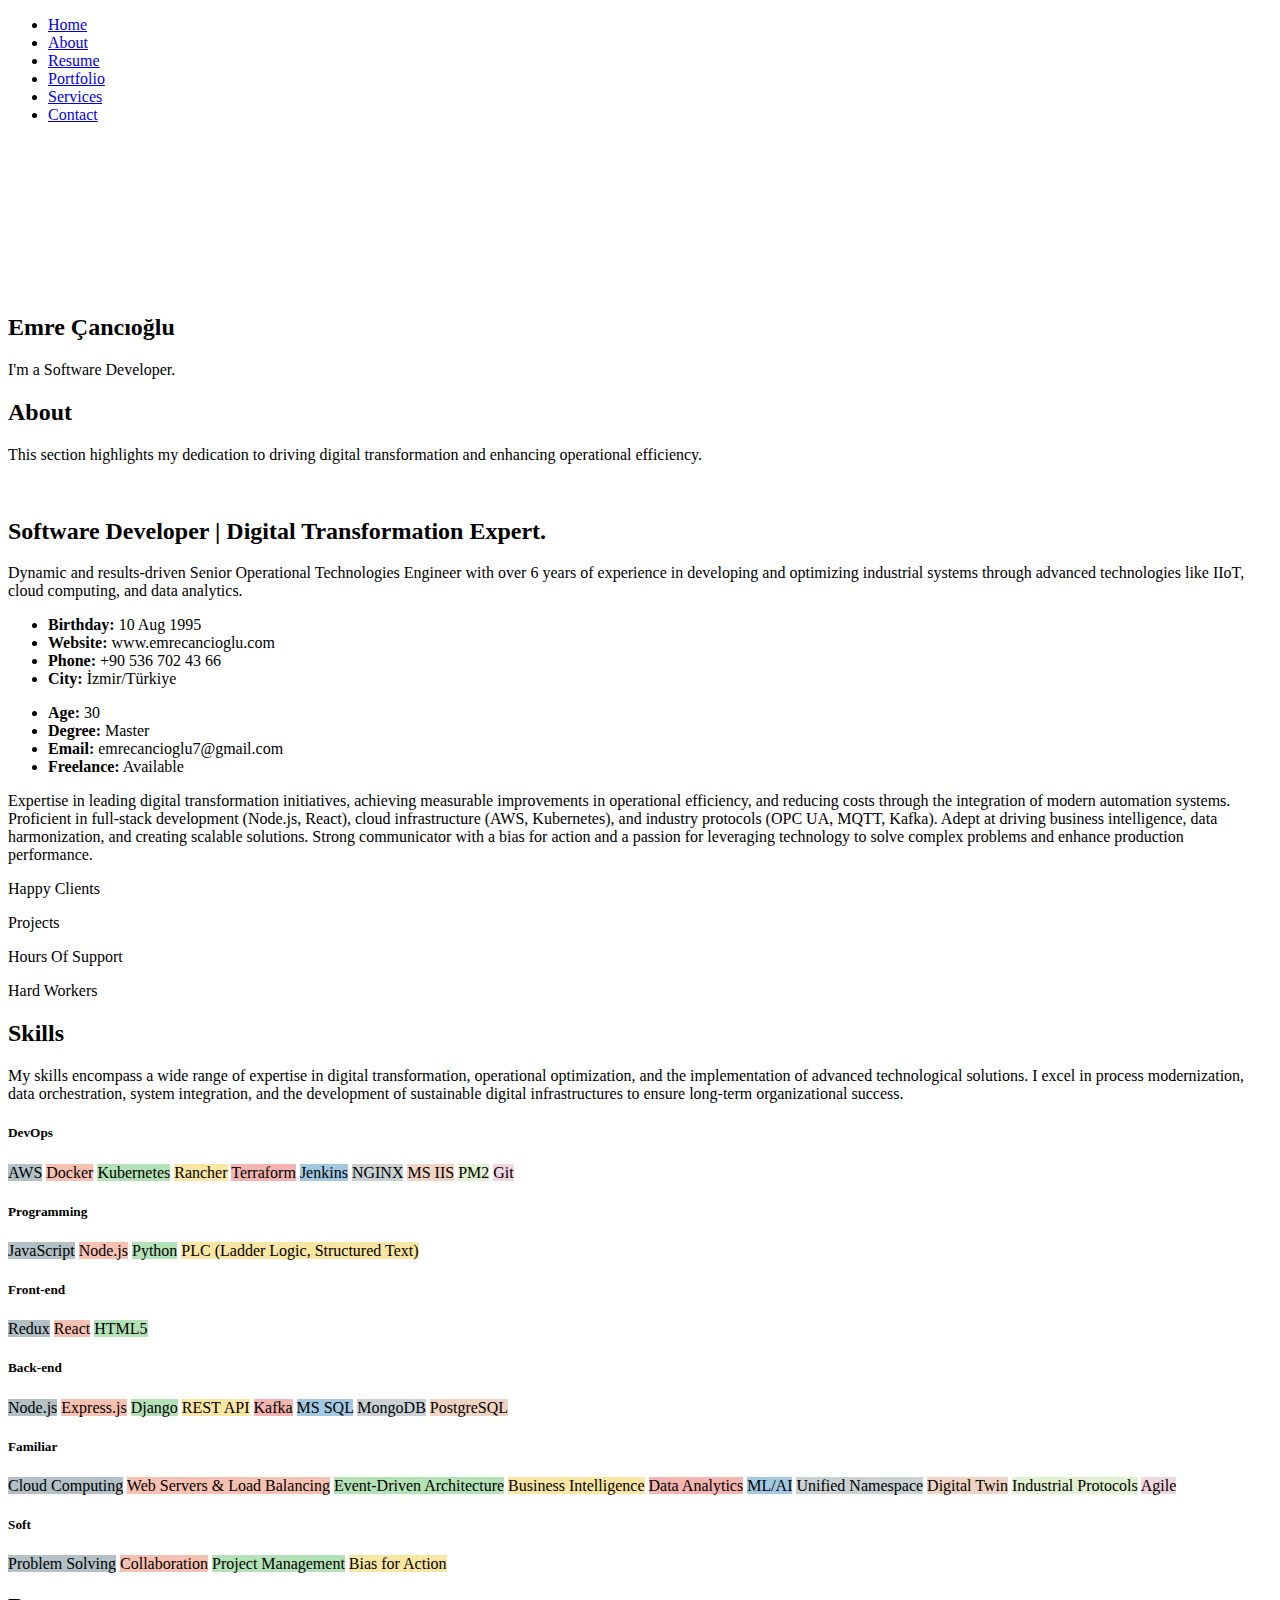
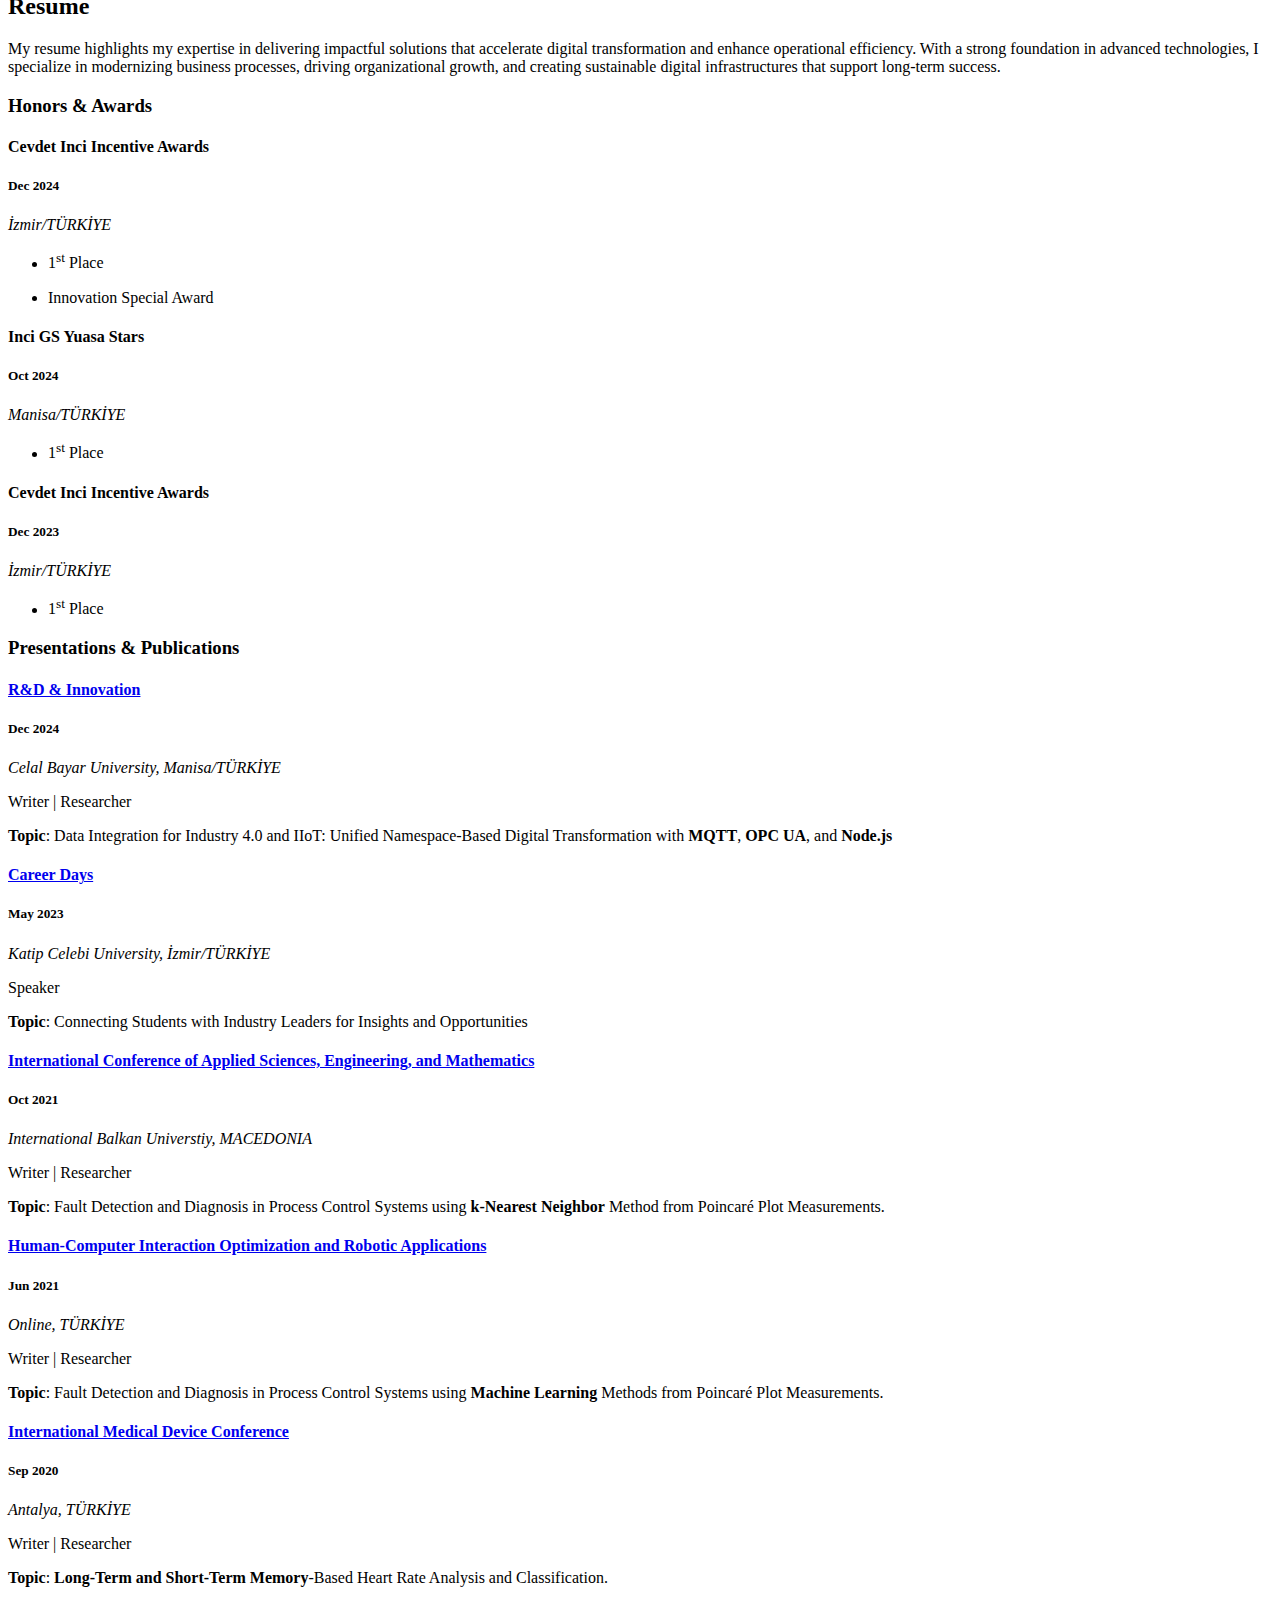
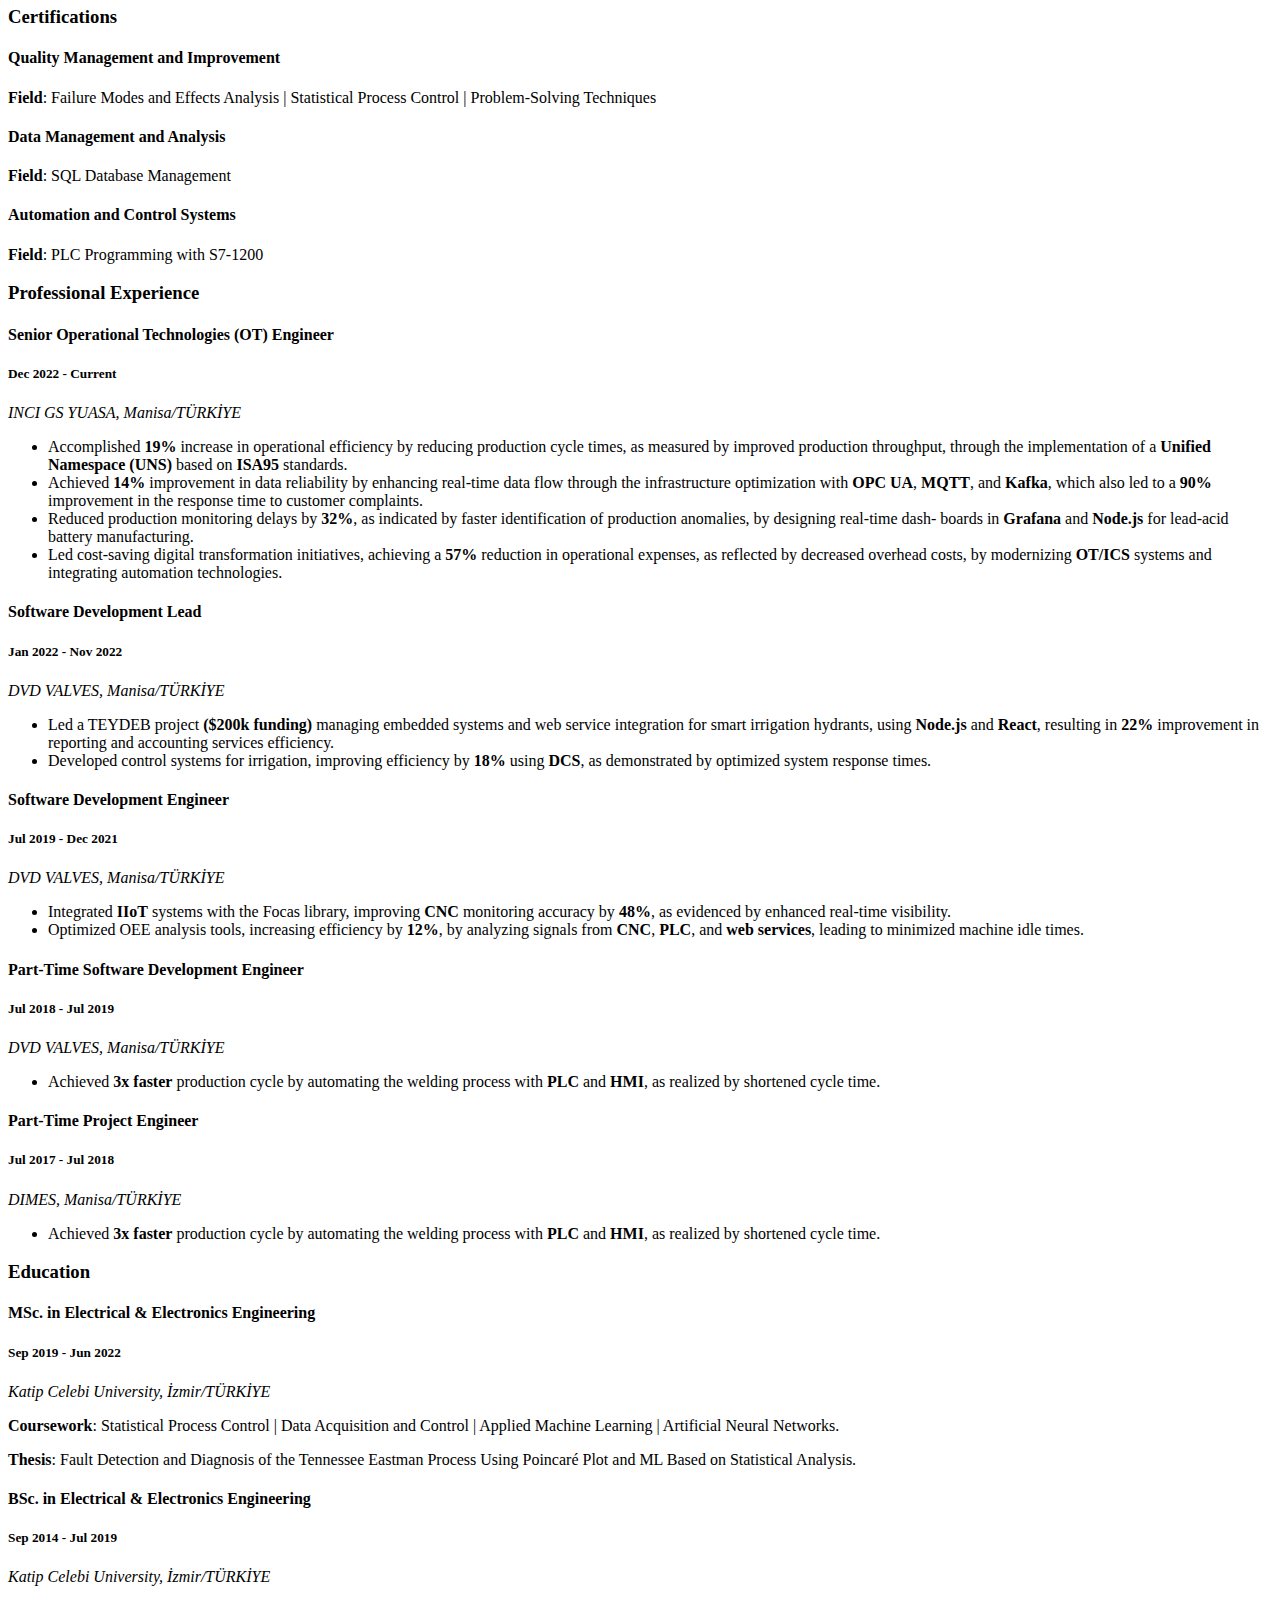
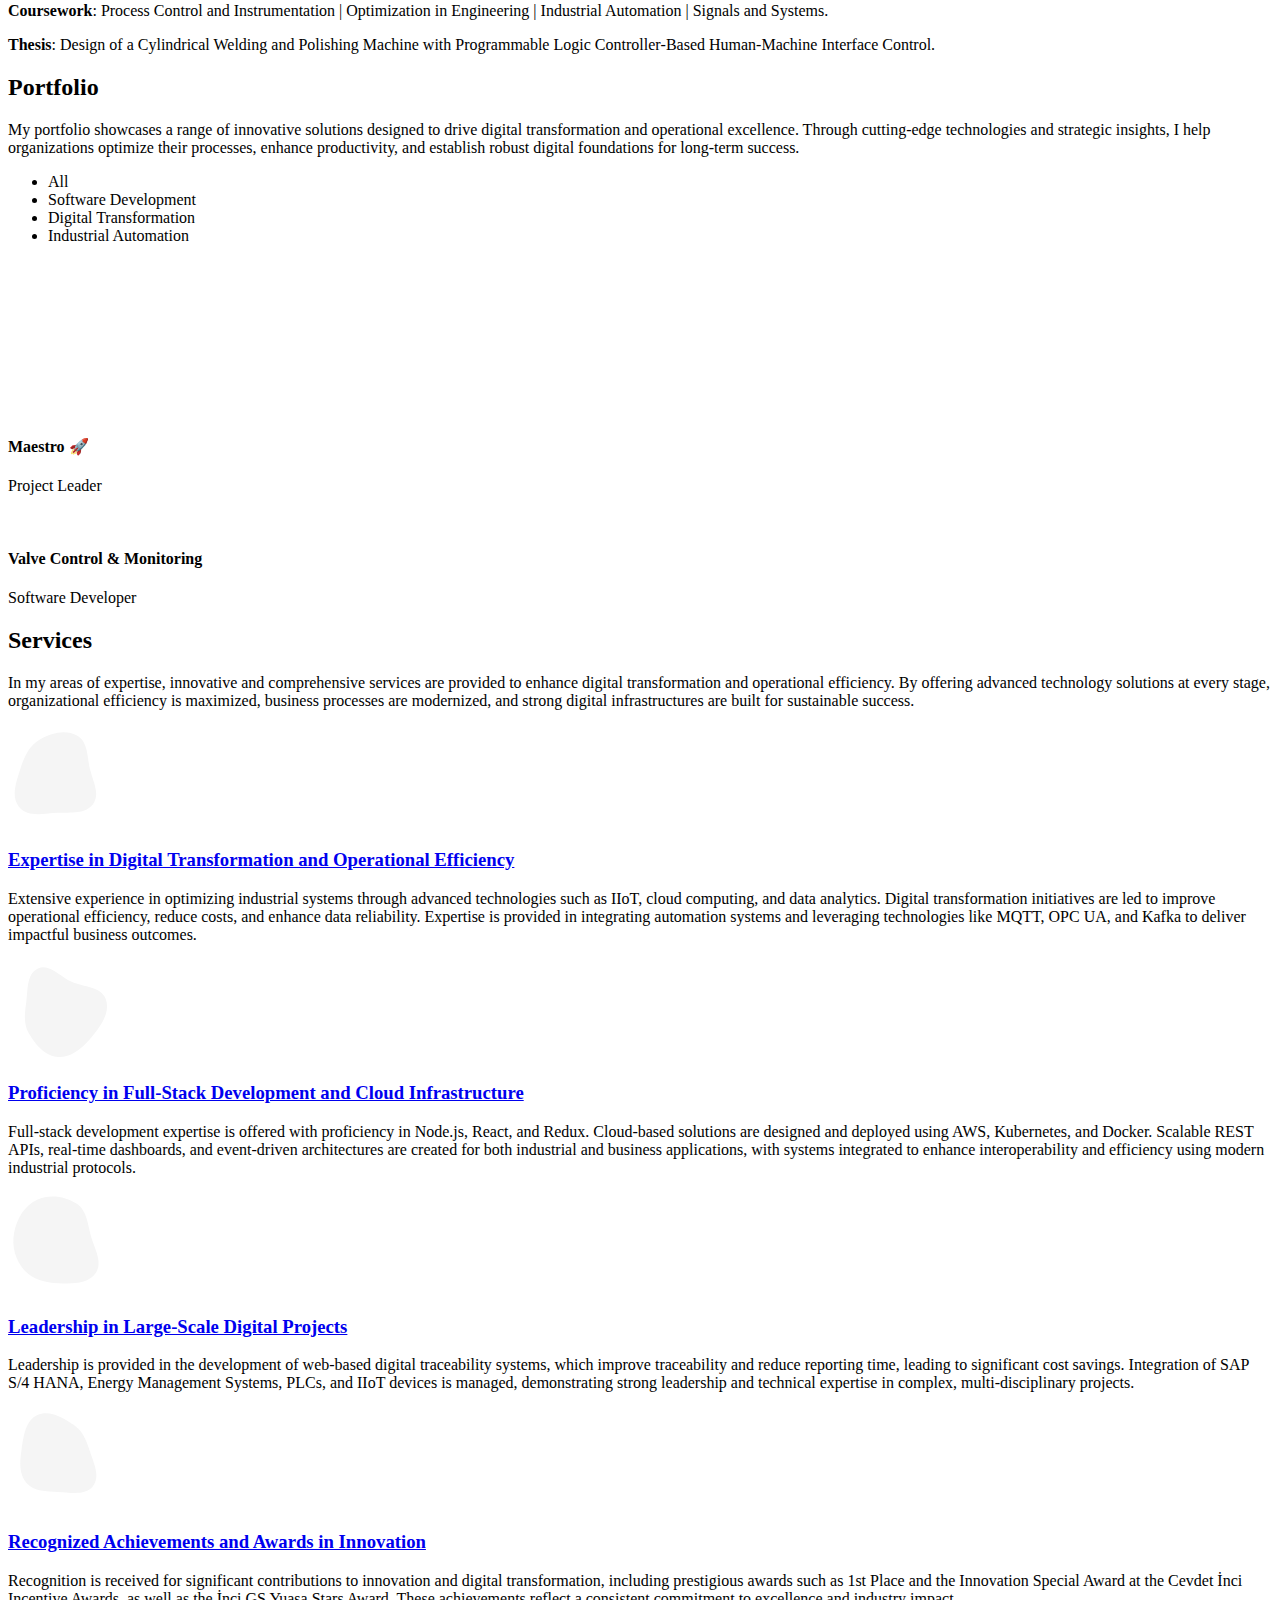
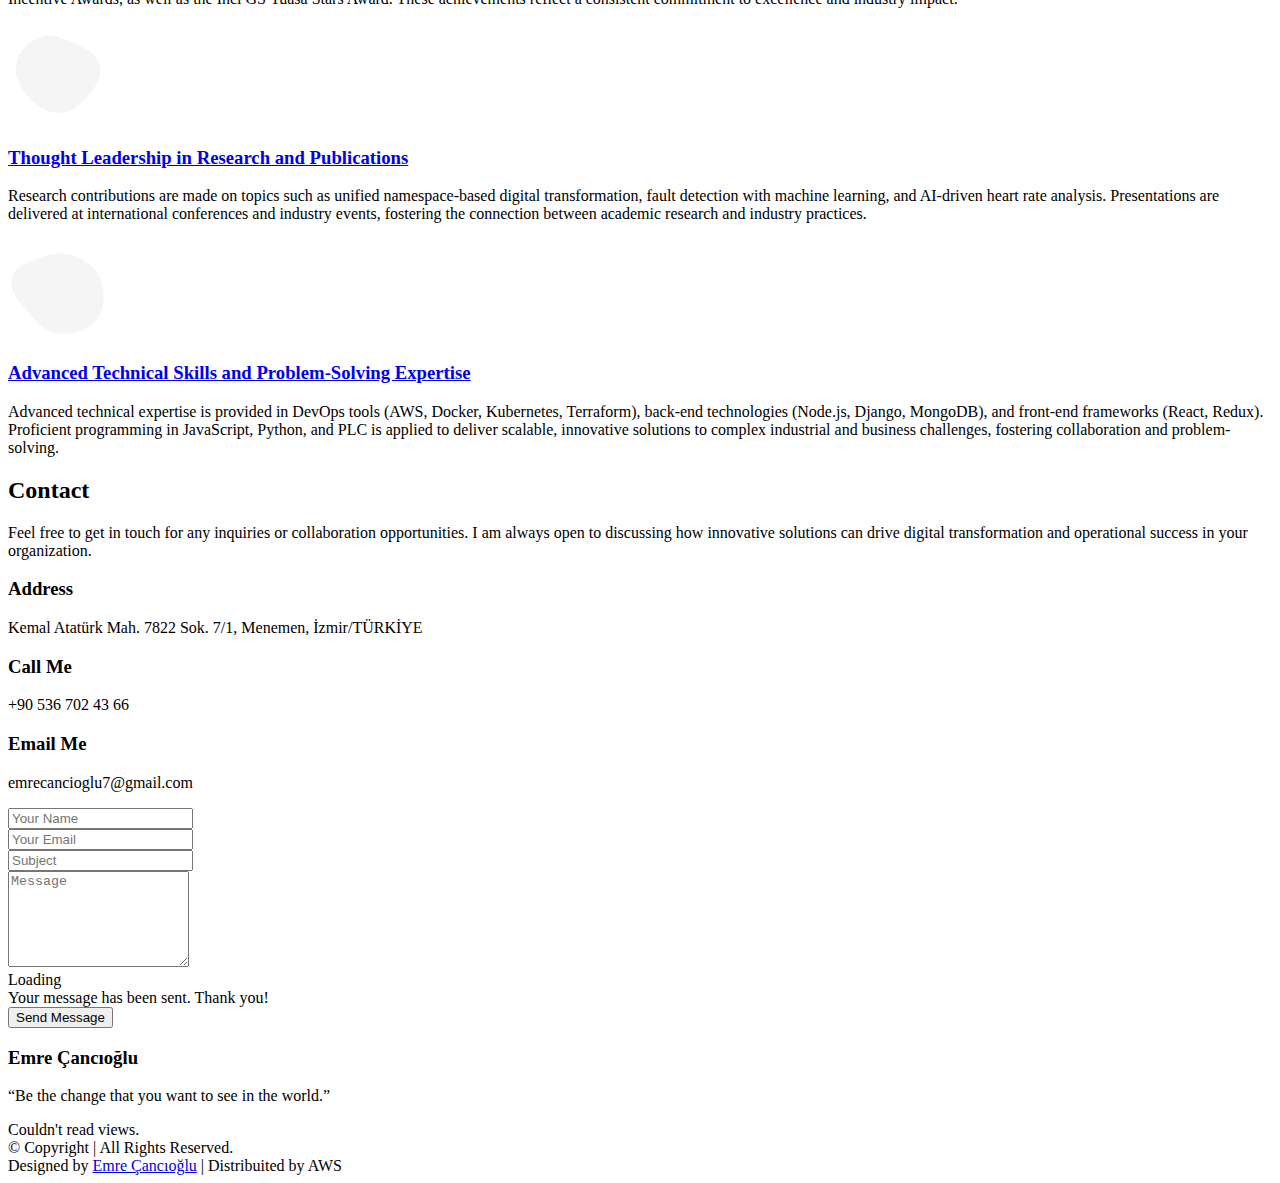
==== commit fc0fa45f: "Update index.html" ====
--- a/index.html
+++ b/index.html
@@ -4,7 +4,7 @@
 <head>
   <meta charset="utf-8">
   <meta content="width=device-width, initial-scale=1.0" name="viewport">
-  <title>Emre Cancioglu - Personal Website</title>
+  <title>Emre Çancıoğlu - Personal Website</title>
   <meta content="" name="description">
   <meta content="" name="keywords">
 
@@ -61,7 +61,7 @@
       <div class="container" data-aos="zoom-out">
         <div class="row justify-content-center">
           <div class="col-lg-9">
-            <h2>Emre Cancioglu</h2>
+            <h2>Emre Çancıoğlu</h2>
             <p>I'm a <span class="typed" data-typed-items="Software Developer., Digital Transformation Expert., Freelancer.">Software Developer.</span><span class="typed-cursor typed-cursor--blink" aria-hidden="true"></span></p>
             <div class="social-links">
               <a href="https://www.linkedin.com/in/emrecancioglu/" target="_blank" rel="noopener noreferrer">
@@ -696,7 +696,7 @@
 
   <footer id="footer" class="footer position-relative light-background">
     <div class="container">
-      <h3 class="sitename">Emre Cancioglu</h3>
+      <h3 class="sitename">Emre Çancıoğlu</h3>
       <p>“Be the change that you want to see in the world.”</p>
       <div class="social-links d-flex justify-content-center">
         <a href="https://www.linkedin.com/in/emrecancioglu/" target="_blank" rel="noopener noreferrer">
@@ -712,7 +712,7 @@
           <span>© Copyright | </span> <span>All Rights Reserved.</span>
         </div>
         <div class="credits">
-          Designed by <a href="https://www.linkedin.com/in/emrecancioglu/">Emre Cancioglu</a> | Distribuited by <a>AWS</a>
+          Designed by <a href="https://www.linkedin.com/in/emrecancioglu/">Emre Çancıoğlu</a> | Distribuited by <a>AWS</a>
         </div>
       </div>
     </div>
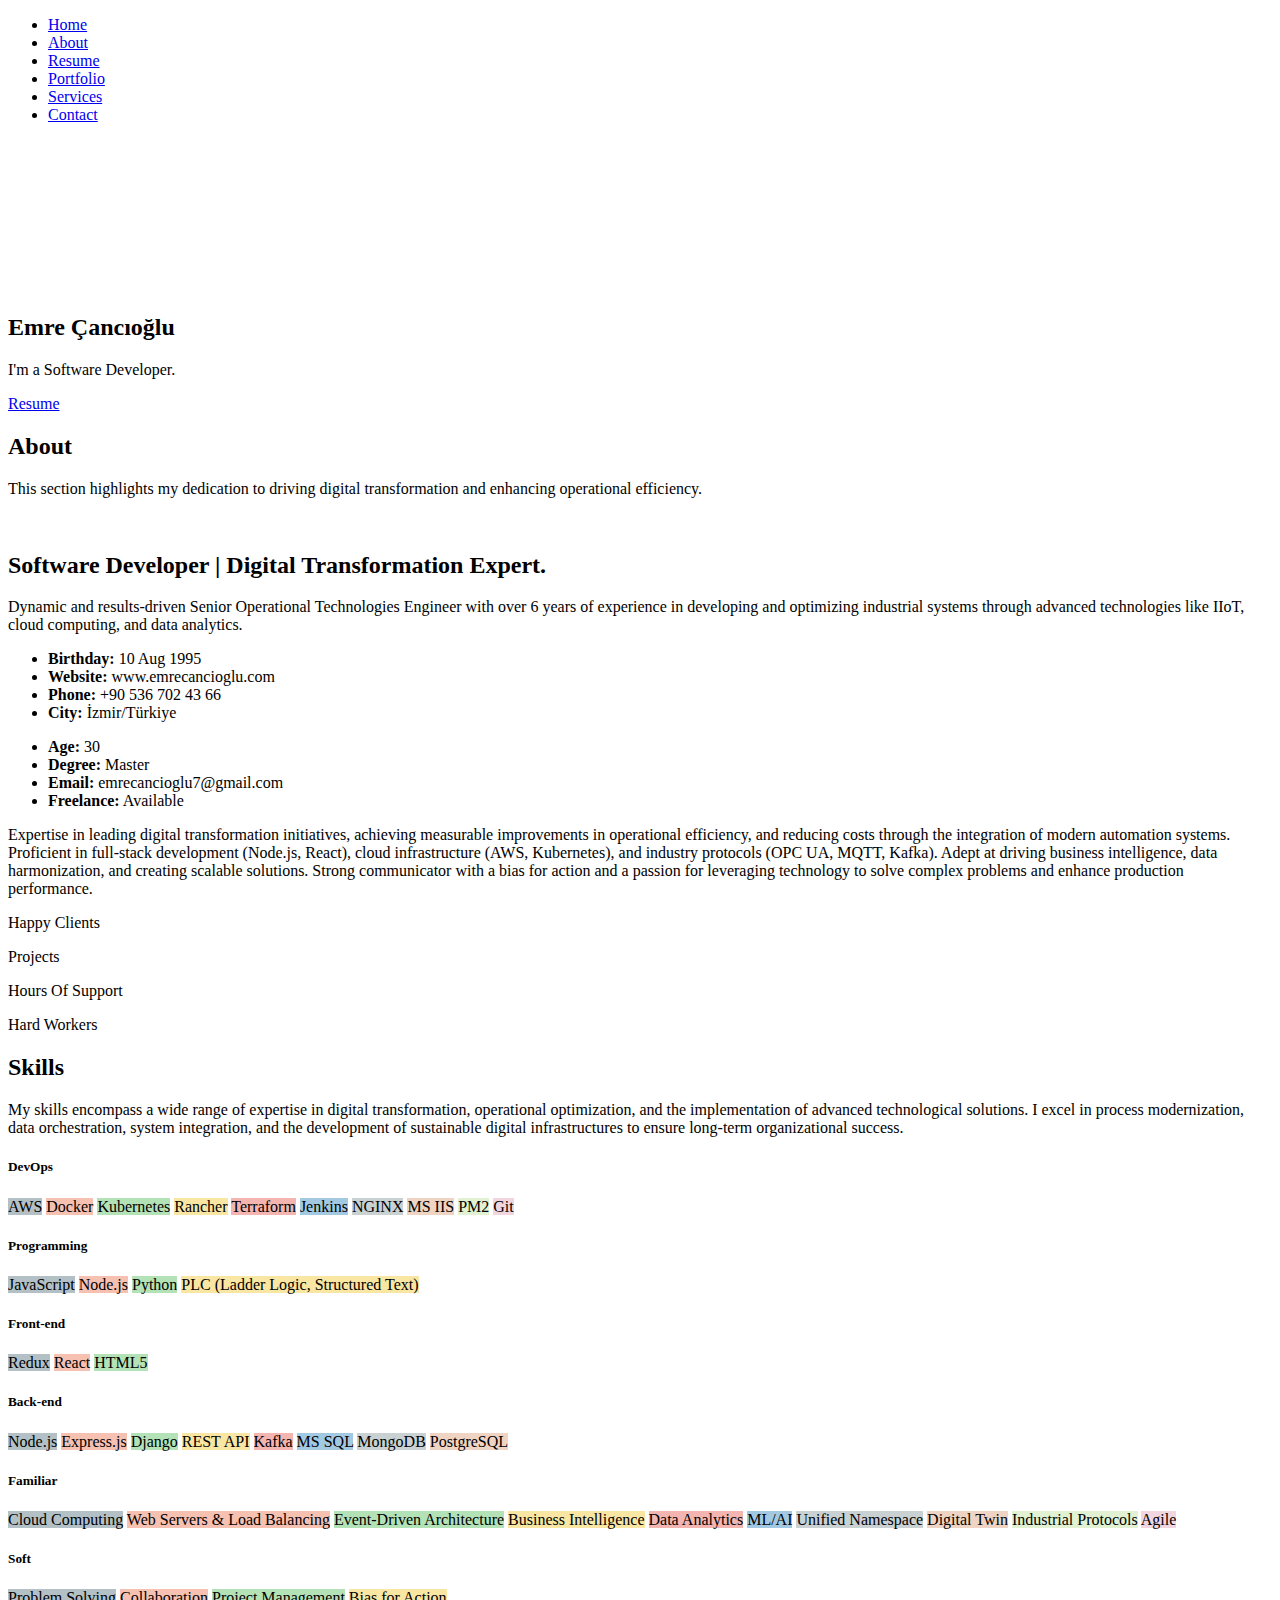
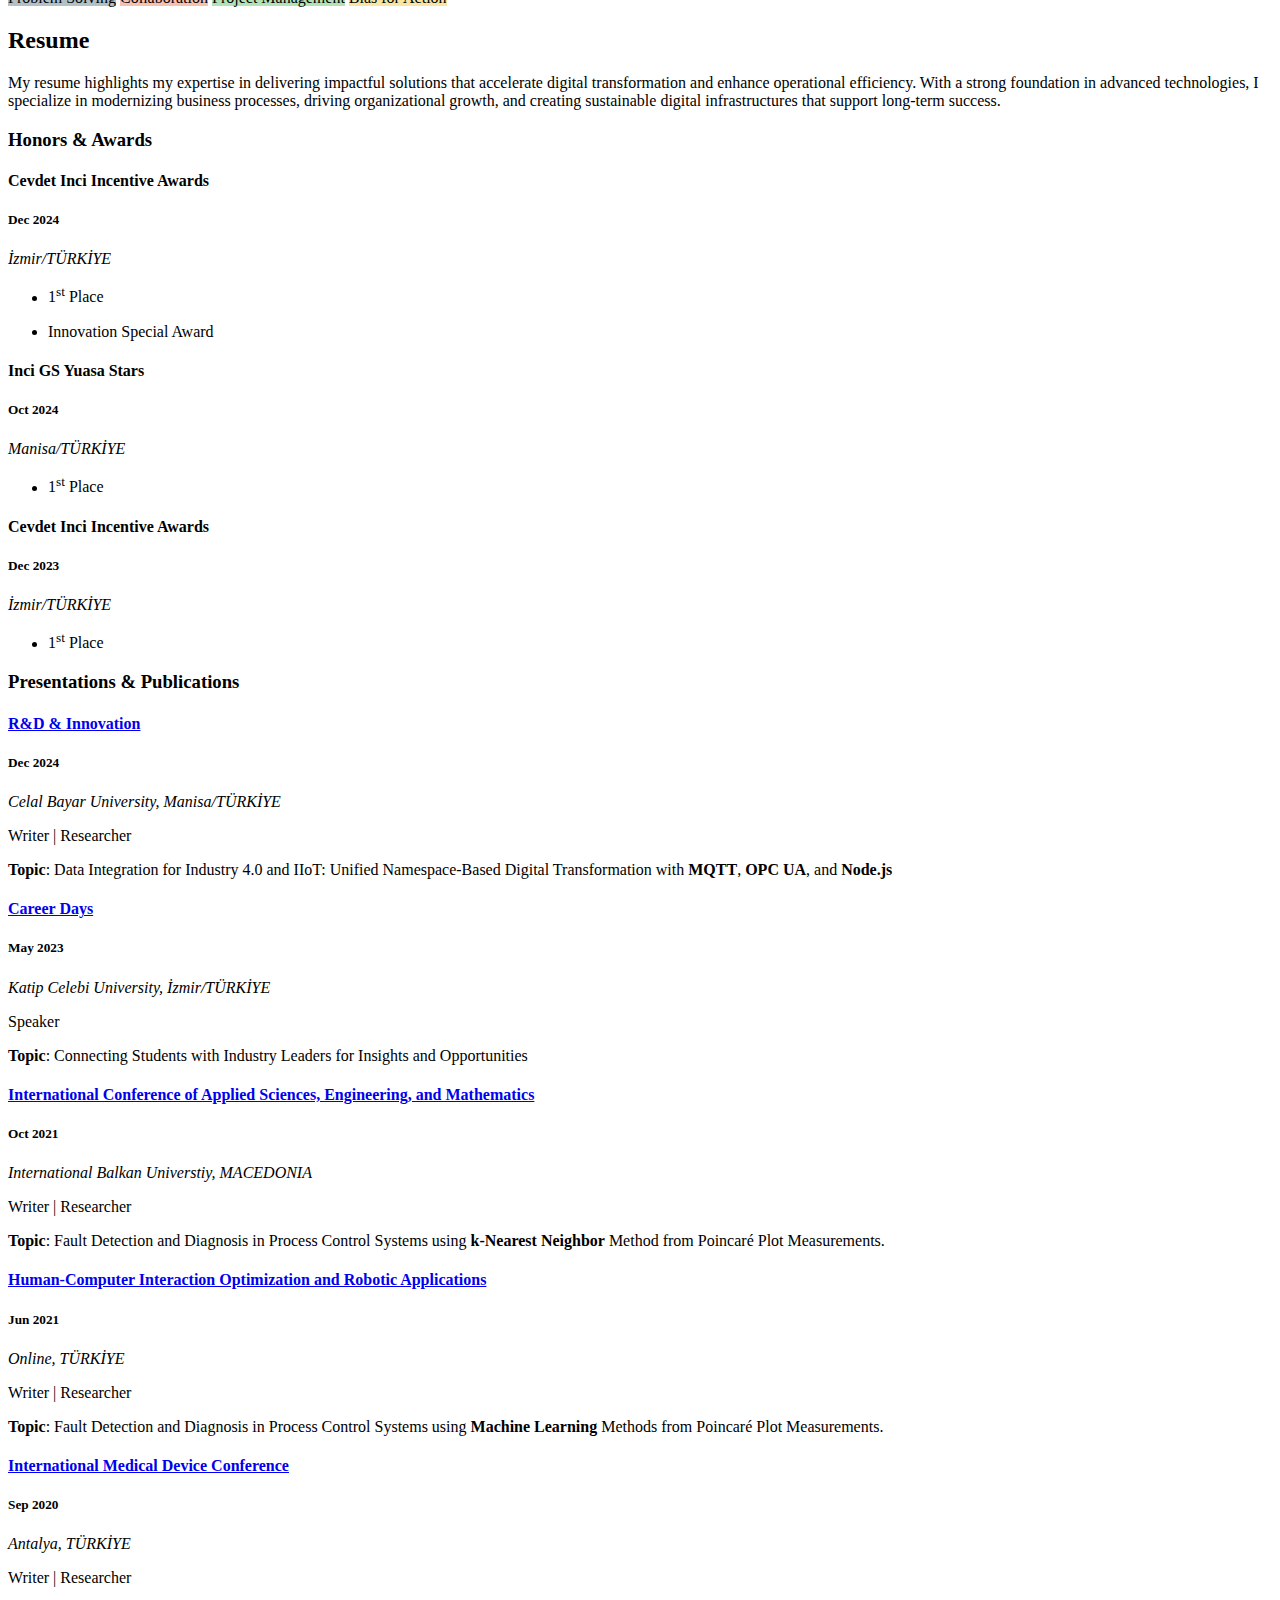
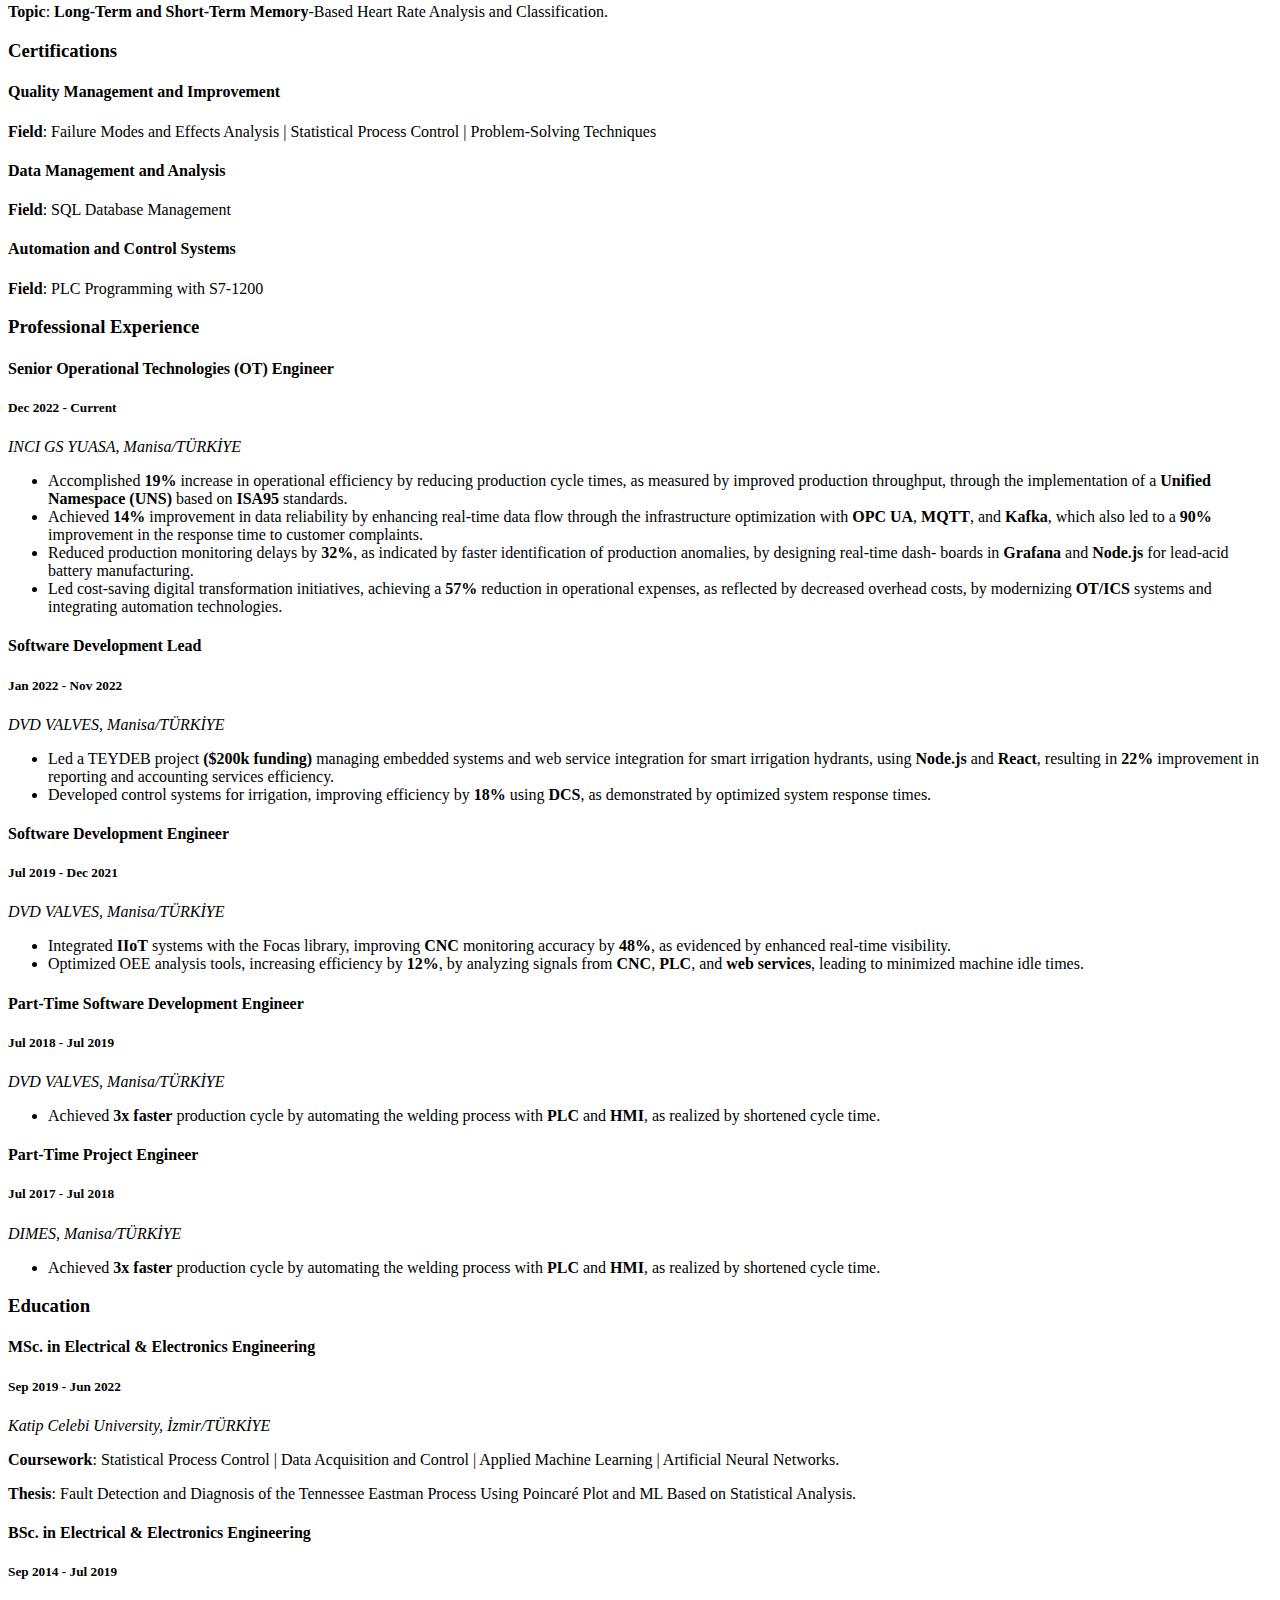
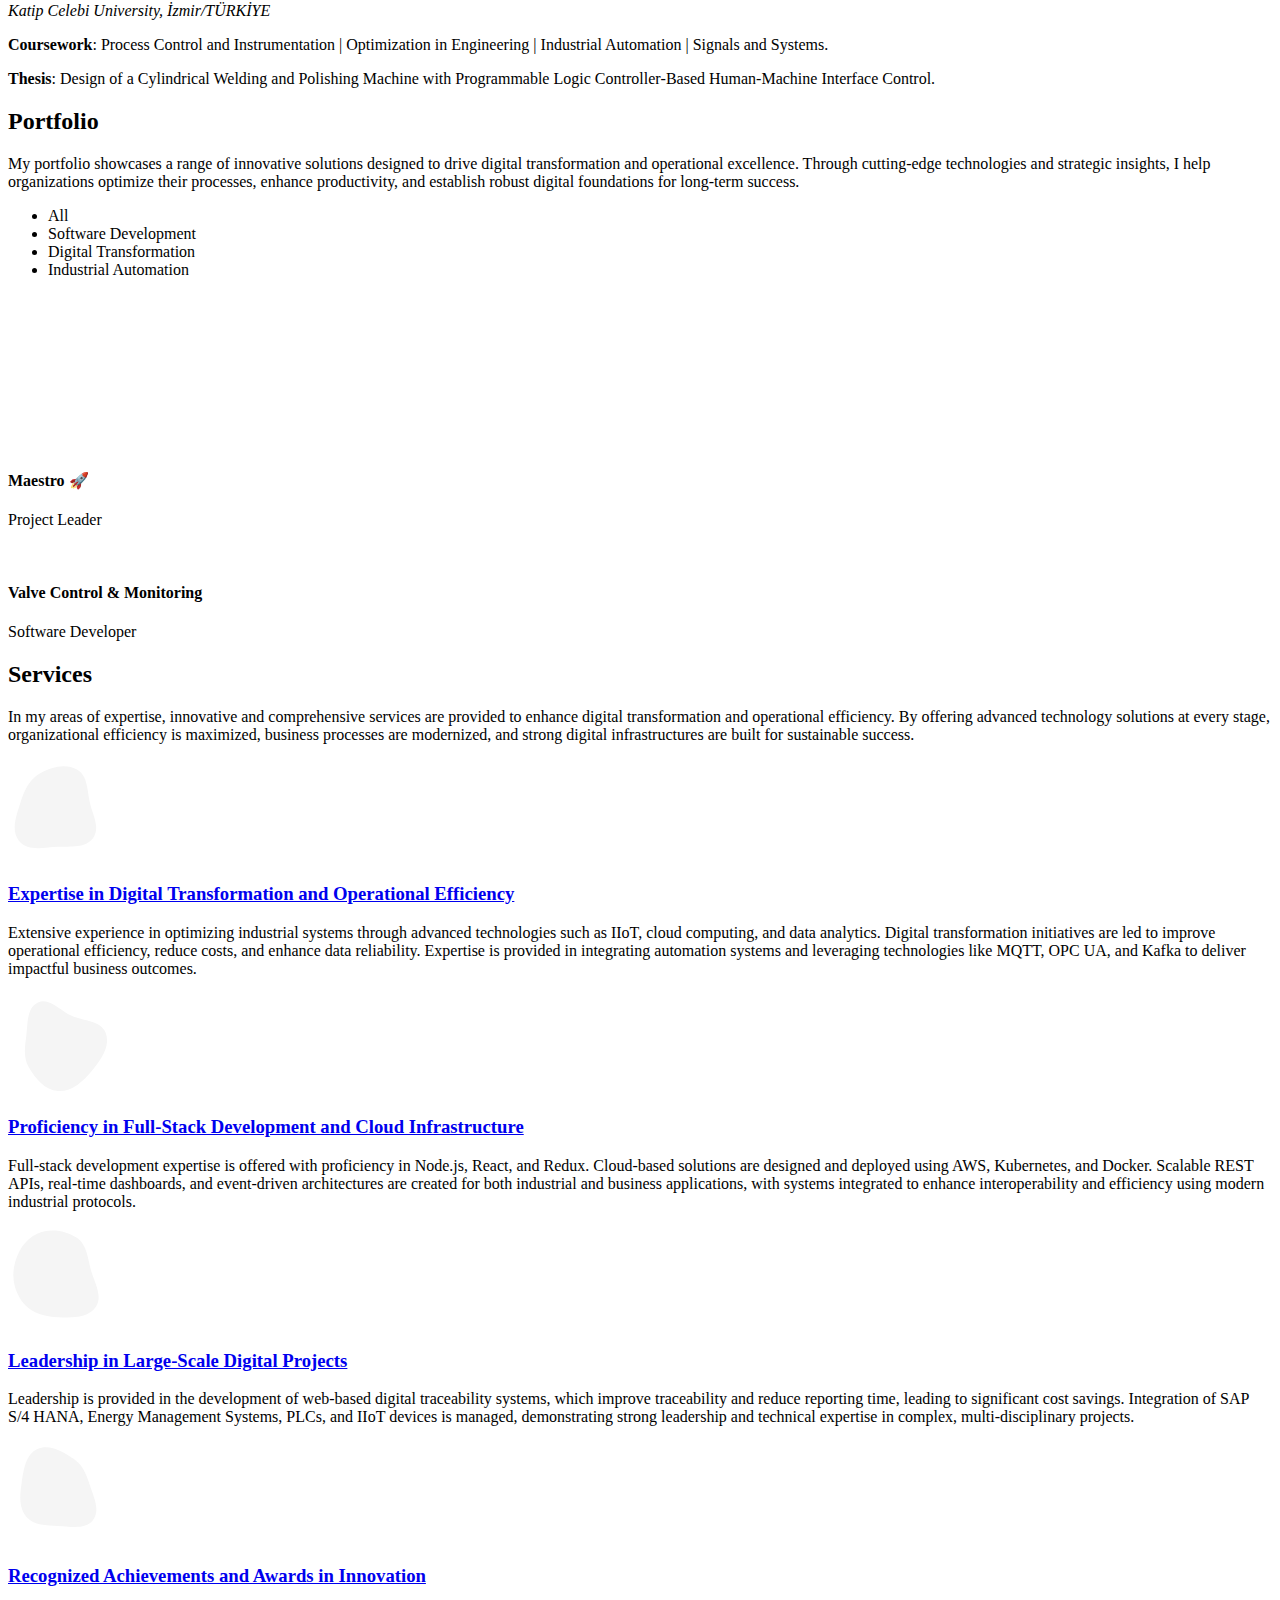
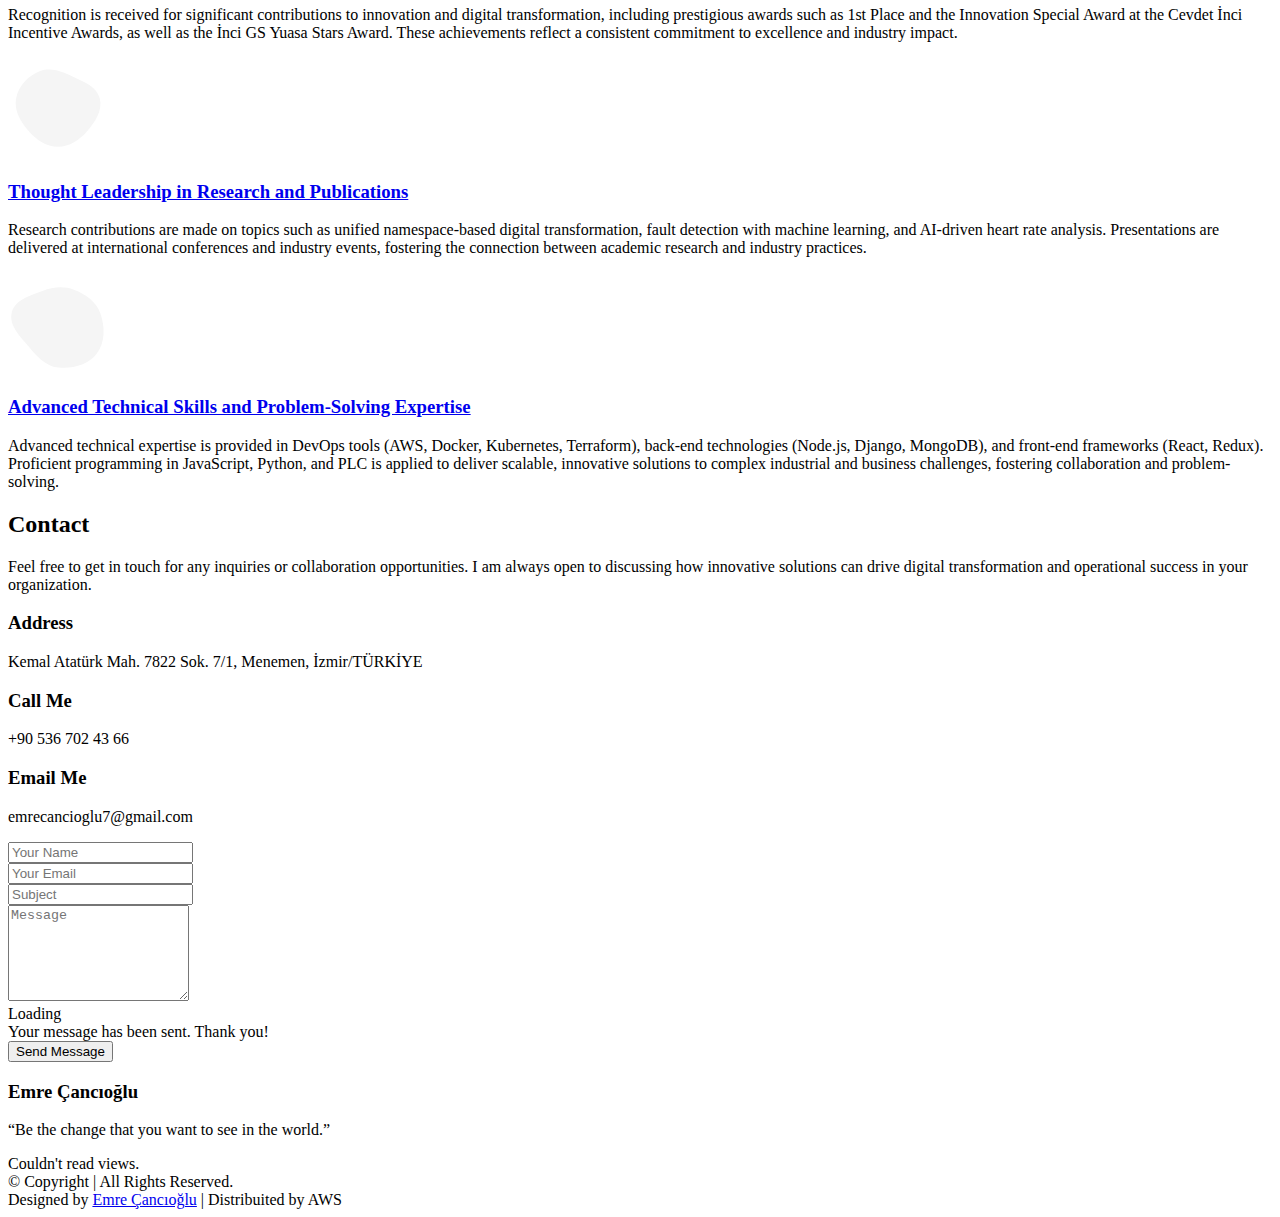
==== commit 4165fd5f: "resume eklendi." ====
--- a/index.html
+++ b/index.html
@@ -69,8 +69,13 @@
               </a>
               <a href="https://github.com/emrecancioglu7" target="_blank" rel="noopener noreferrer">
                 <i class="bi bi-github"></i>
-              </a>              
-            </div>
+              </a>
+ 
+              <a href="assets/pdf/resume.pdf" target="_blank" rel="noopener noreferrer">
+                <i class="bi bi-file-earmark-pdf"></i> Resume
+              </a>
+            </div>
+            
           </div>
         </div>
       </div>
